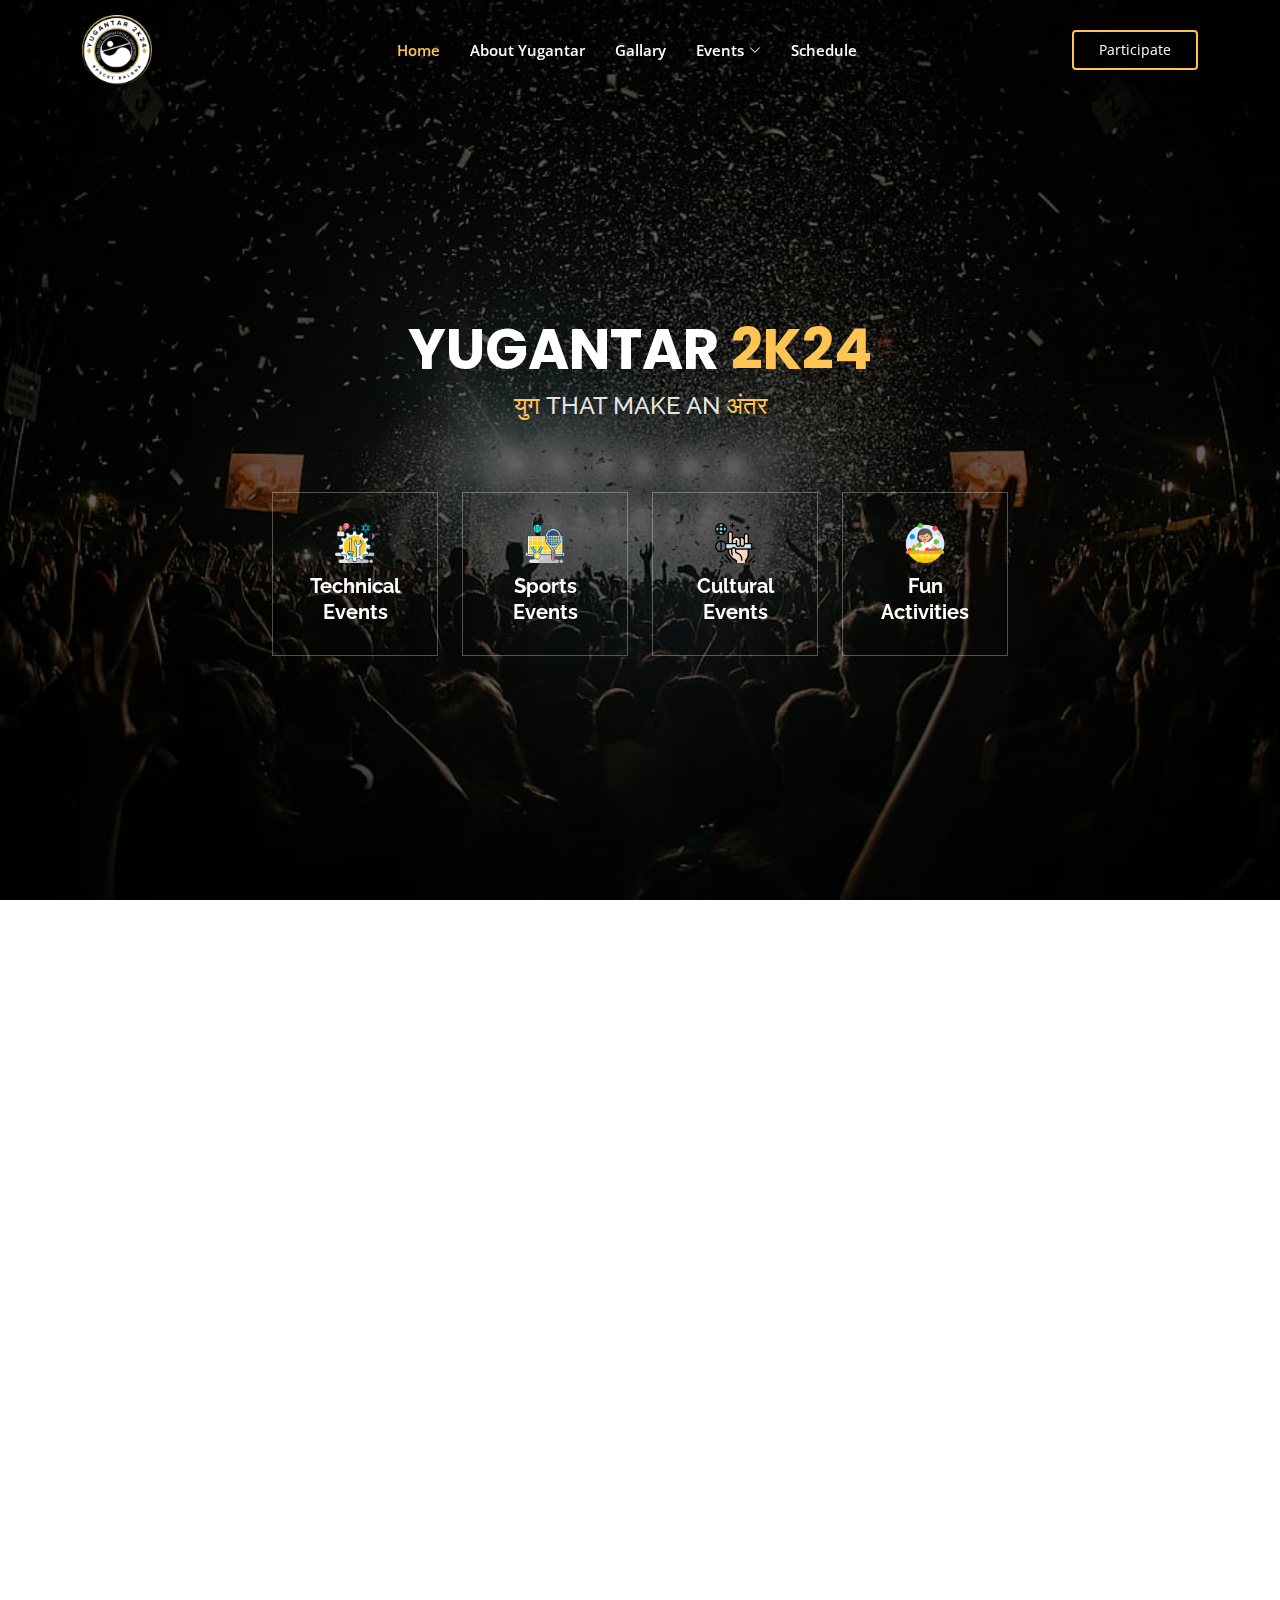
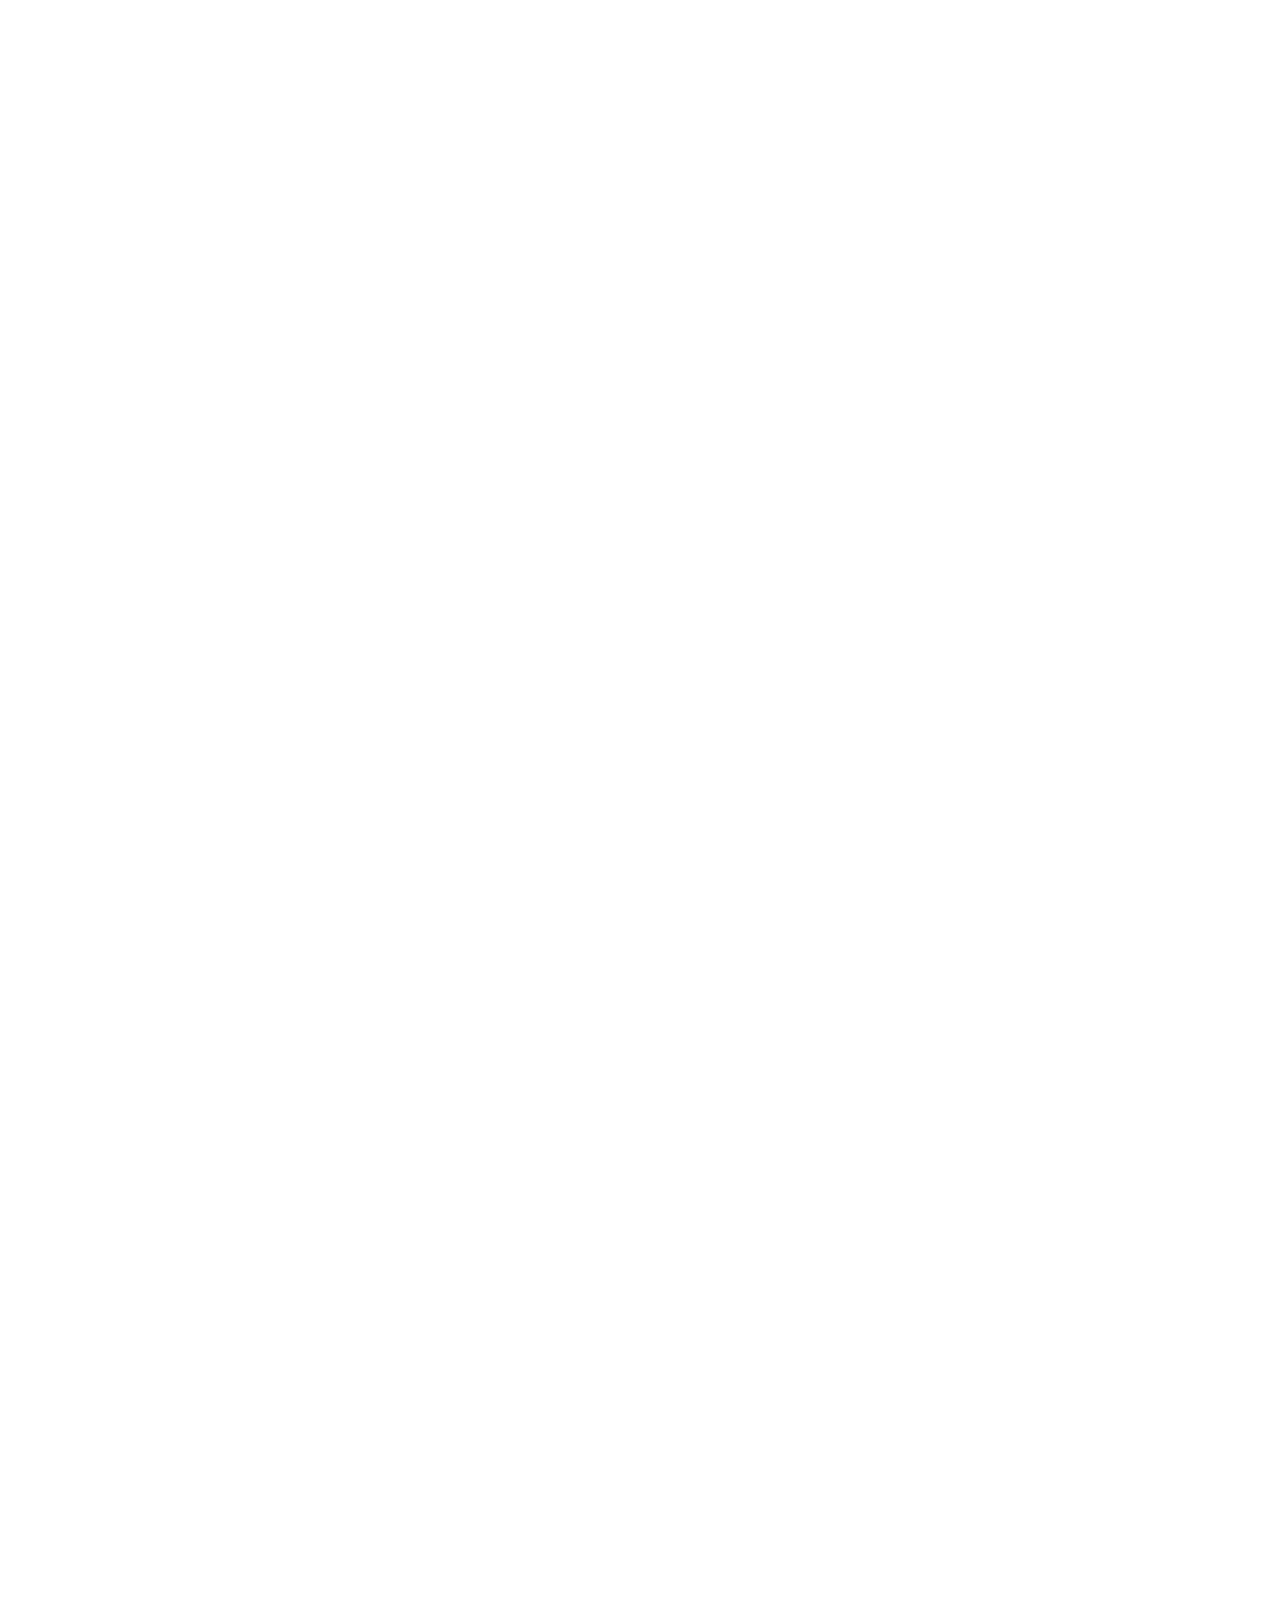
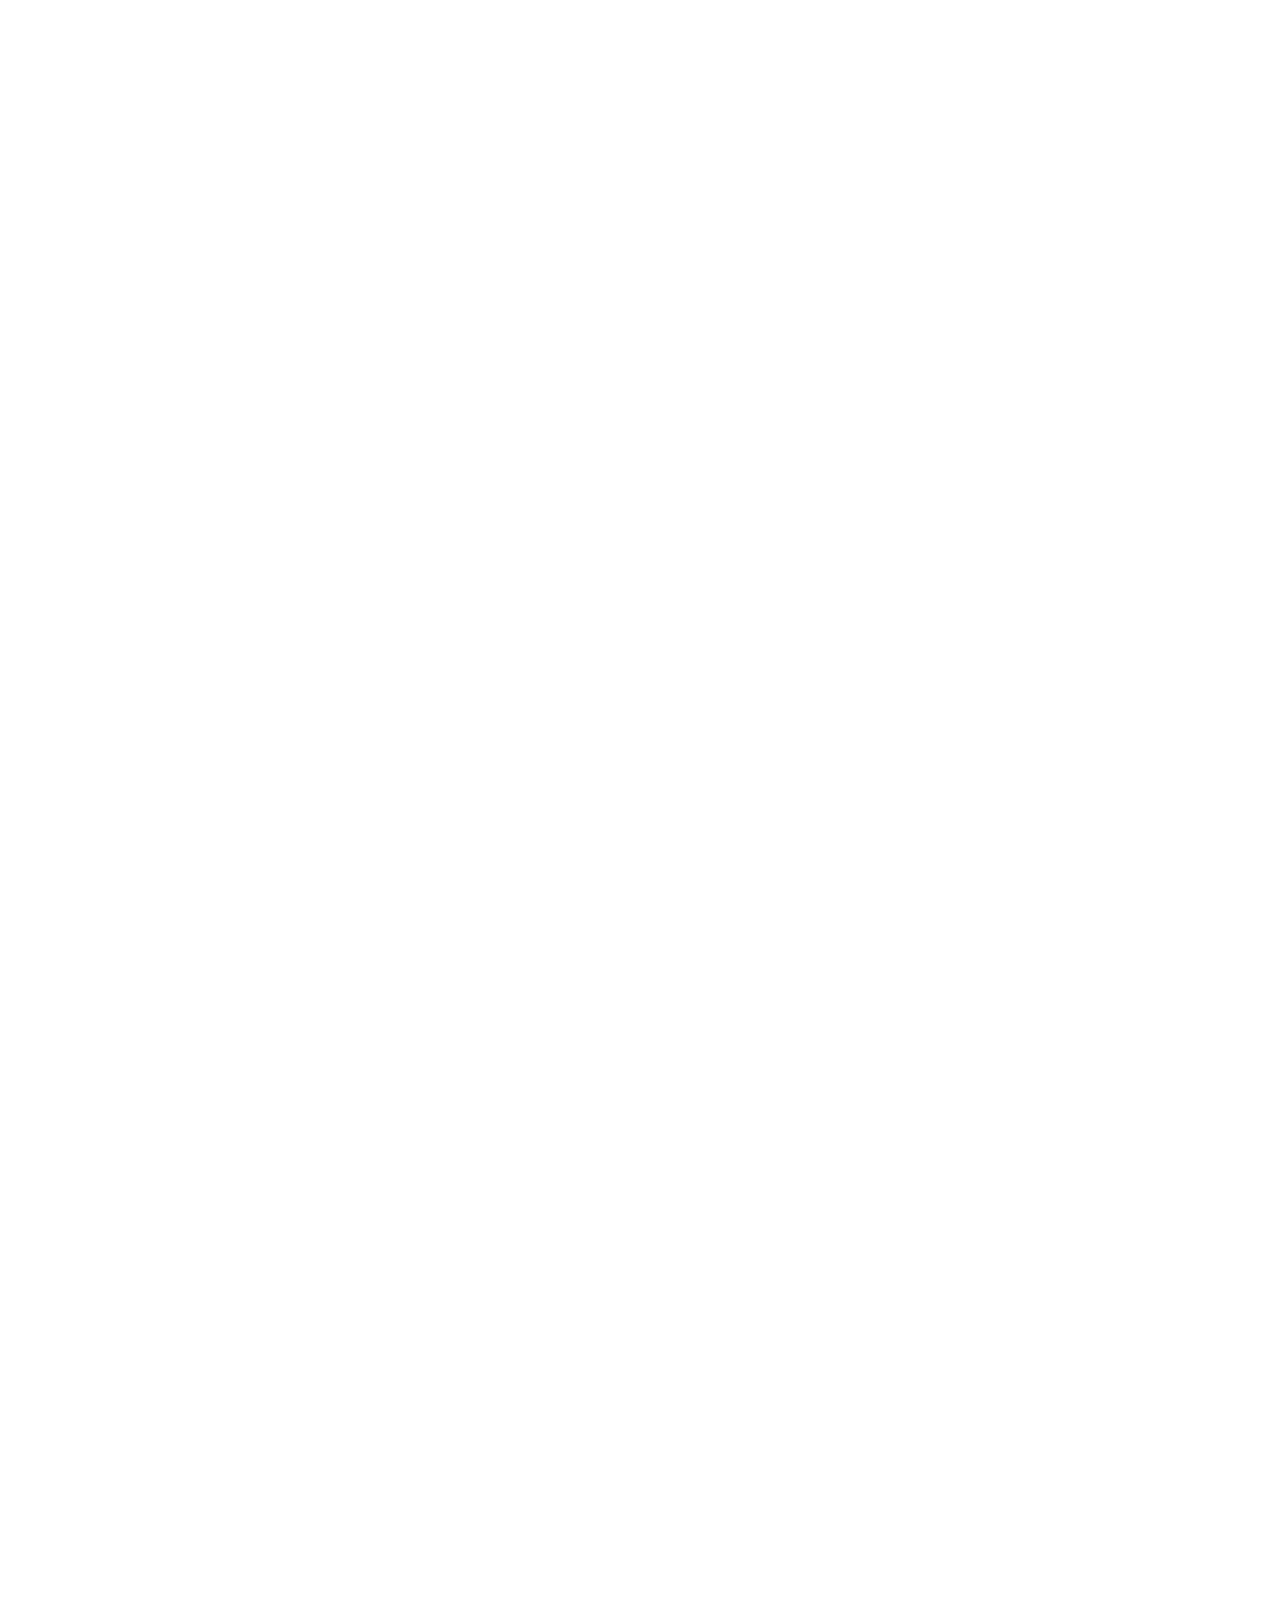
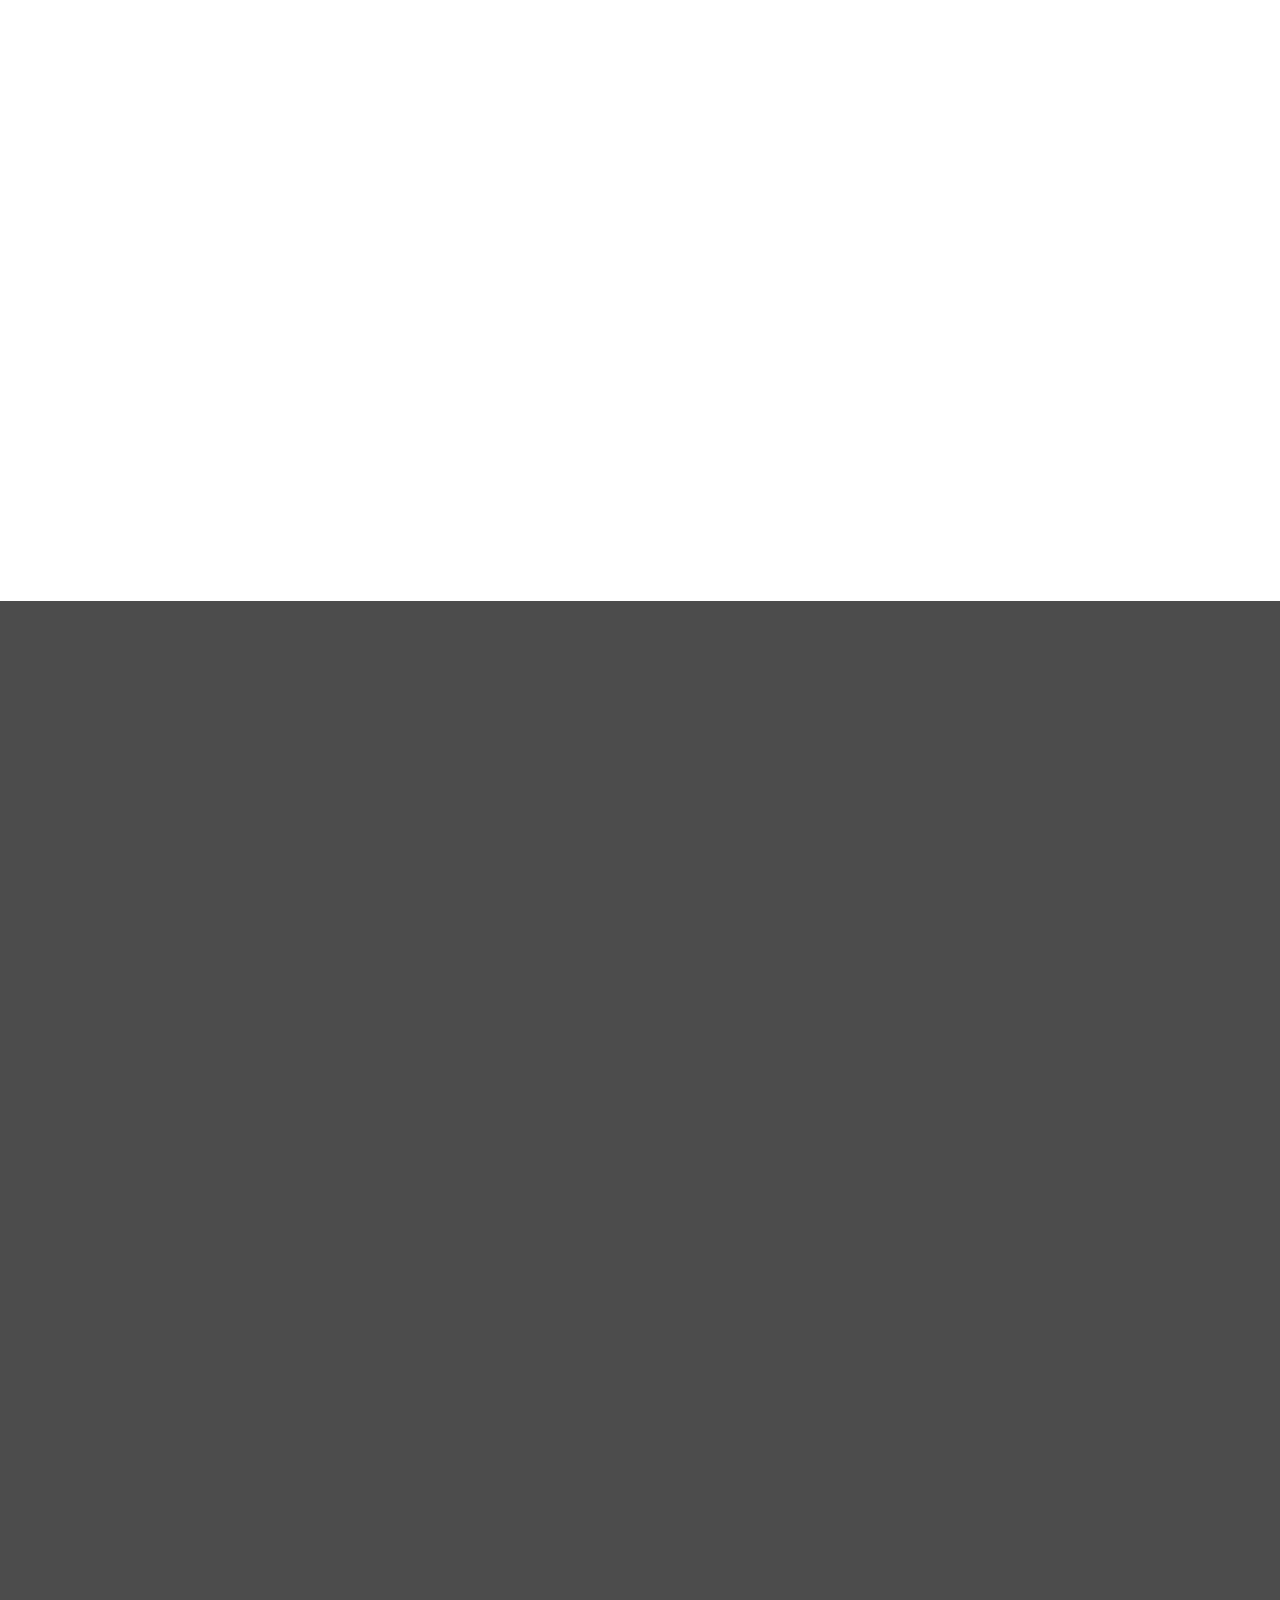
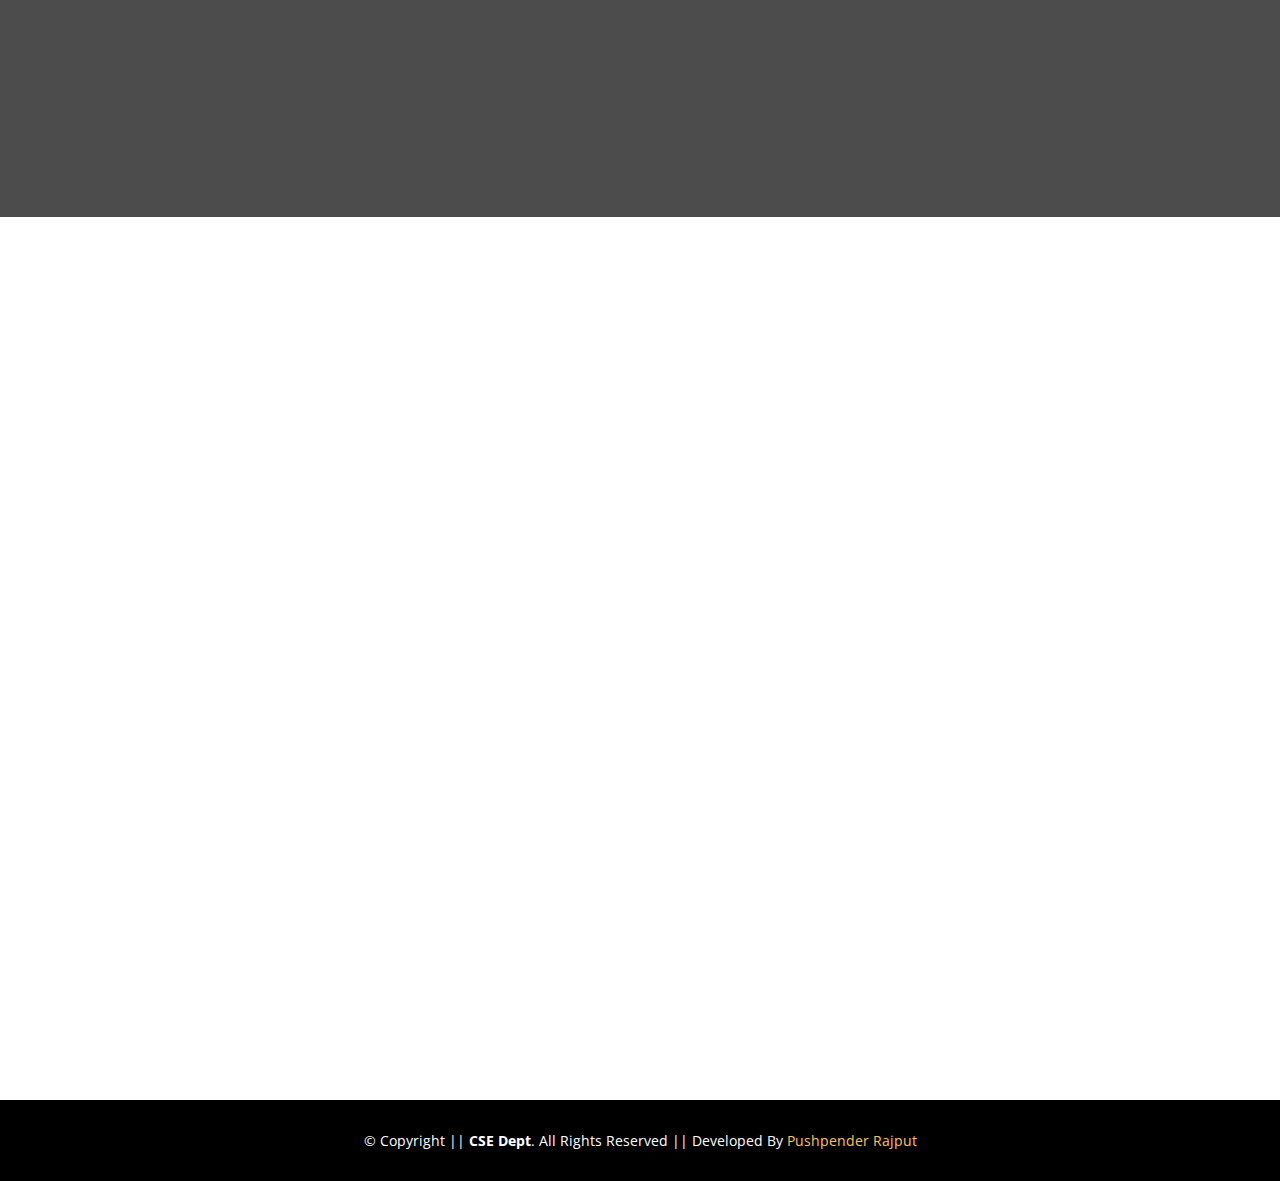
==== index.html @ c656d739 "Initial Commit" ====
<!DOCTYPE html>
<html lang="en">
  <head>
    <meta charset="utf-8" />
    <meta content="width=device-width, initial-scale=1.0" name="viewport" />

    <title>YUGANTAR 2K24</title>
  

   
    <link href="assets/img/favicon.png" rel="icon" />
    
    <link
      href="https://fonts.googleapis.com/css?family=Open+Sans:300,300i,400,400i,600,600i,700,700i|Raleway:300,300i,400,400i,500,500i,600,600i,700,700i|Poppins:300,300i,400,400i,500,500i,600,600i,700,700i"
      rel="stylesheet"
    />


    <link href="assets/vendor/aos/aos.css" rel="stylesheet" />
    <link
      href="assets/vendor/bootstrap/css/bootstrap.min.css"
      rel="stylesheet"
    />
    <link
      href="assets/vendor/bootstrap-icons/bootstrap-icons.css"
      rel="stylesheet"
    />
    <link href="assets/vendor/boxicons/css/boxicons.min.css" rel="stylesheet" />
    <link
      href="assets/vendor/glightbox/css/glightbox.min.css"
      rel="stylesheet"
    />
    <link href="assets/vendor/remixicon/remixicon.css" rel="stylesheet" />
    <link href="assets/vendor/swiper/swiper-bundle.min.css" rel="stylesheet" />


    <link href="assets/css/style.css" rel="stylesheet" />
  </head>

  <body>
   
    <header id="header" class="fixed-top">
      <div
        class="container d-flex align-items-center justify-content-lg-between"
      >
        <a href="index.html" class="logo me-auto me-lg-0"
          ><img src="assets/img/favicon.png" alt="" class="img-fluid"
        /></a>

        <nav id="navbar" class="navbar order-last order-lg-0">
          <ul>
            <li><a class="nav-link scrollto active" href="#hero">Home</a></li>
            <li>
              <a class="nav-link scrollto" href="#about">About Yugantar</a>
            </li>
            <!-- <li><a class="nav-link scrollto" href="#events"></a></li> -->
            <li><a class="nav-link scrollto" href="#gallary">Gallary</a></li>
            <!-- <li><a class="nav-link scrollto" href="#team">Team</a></li> -->
            <li class="dropdown">
              <a href="#"
                ><span>Events</span> <i class="bi bi-chevron-down"></i
              ></a>
              <ul>
                <li class="dropdown">
                  <a href="#"
                    ><span>Cultural</span> <i class="bi bi-chevron-right"></i
                  ></a>
                  <ul>
                    <li><a href="#">Solo Singing</a></li>
                    <li><a href="#">Group Singing</a></li>
                    <li><a href="#">Folk Singing</a></li>
                    <li><a href="#">Solo Dance</a></li>
                    <li><a href="#">Group Dance</a></li>
                    <li><a href="#">Folk Dance</a></li>
                  </ul>
                </li>
                <li class="dropdown">
                  <a href="#"
                    ><span>Technical</span> <i class="bi bi-chevron-right"></i
                  ></a>
                  <ul>
                    <li><a href="#">Code Hunter</a></li>
                    <li><a href="#">Robo Race</a></li>
                    <li><a href="#">Presentation</a></li>
                    <li><a href="#">Technical Talk</a></li>
                    <li><a href="#">Hackathon</a></li>
                  </ul>
                </li>
                <li class="dropdown">
                  <a href="#"
                    ><span>Sports</span> <i class="bi bi-chevron-right"></i
                  ></a>
                  <ul>
                    <li><a href="#">Cricket League</a></li>
                    <li><a href="#">Volley Ball</a></li>
                    <li><a href="#">Badminton</a></li>
                    <li><a href="#">Rassa Kassi</a></li>
                    <li><a href="#">Kabbaddi</a></li>
                  </ul>
                </li>
                <li class="dropdown">
                  <a href="#"
                    ><span>Fun Actcivities</span>
                    <i class="bi bi-chevron-right"></i
                  ></a>
                  <ul>
                    <li><a href="#">Treasure Hunt</a></li>
                    <li><a href="#">Open DJ</a></li>
                    <li><a href="#">Roadies</a></li>
                    <li><a href="#">Food and Fun Odyssey</a></li>
                    <li><a href="#">Ludo</a></li>
                    <li><a href="#">Photography</a></li>
                  </ul>
                </li>
              </ul>
            </li>
            <li><a class="nav-link scrollto" href="#contact"> Schedule </a></li>
          </ul>
          <i class="bi bi-list mobile-nav-toggle"></i>
        </nav>
       

        <a href="" class="participate-btn scrollto">Participate</a>
      </div>
    </header>
    

   
    <section id="hero" class="d-flex align-items-center justify-content-center">
      <div class="container" data-aos="fade-up">
        <div
          class="row justify-content-center"
          data-aos="fade-up"
          data-aos-delay="150"
        >
          <div class="col-xl-6 col-lg-8">
            <h1>YUGANTAR <span>2K24</span></h1>
            <h2><span>युग </span> THAT MAKE AN <span> अंतर</span></h2>
          </div>
        </div>

        <div
          class="row gy-4 mt-5 justify-content-center"
          data-aos="zoom-in"
          data-aos-delay="250"
        >
          <div class="col-xl-2 col-md-4">
            <div class="icon-box">
              <img src="assets/img/icons/service.png" alt="technical" />
              <h3><a href="">Technical Events</a></h3>
            </div>
          </div>
          <div class="col-xl-2 col-md-4">
            <div class="icon-box">
              <img src="assets/img/icons/svg.png" alt="sports" />
              <h3><a href="">Sports Events</a></h3>
            </div>
          </div>
          <div class="col-xl-2 col-md-4">
            <div class="icon-box">
              <img src="assets/img/icons/karaoke.png" alt="" />
              <h3><a href="">Cultural Events</a></h3>
            </div>
          </div>
          <div class="col-xl-2 col-md-4">
            <div class="icon-box">
              <img src="assets/img/icons/ball-pit.png" alt="" />
              <h3><a href="">Fun Activities</a></h3>
            </div>
          </div>
        </div>
      </div>
    </section>
   

    <main id="main">
      
      <section id="about" class="about">
        <div class="container" data-aos="fade-up">
          <div class="row">
            <div
              class="col-lg-6 order-1 order-lg-2"
              data-aos="fade-left"
              data-aos-delay="100"
            >
              <img src="assets/img/about.png" class="img-fluid" alt="" />
            </div>
            <div
              class="col-lg-6 pt-4 pt-lg-0 order-2 order-lg-1 content"
              data-aos="fade-right"
              data-aos-delay="100"
            >
              <h3>YUGANTAR! : RPSCET's  Annual Blast of excitement and memories.</h3>
              <p class="fst-italic">
                Rao Pahlad Sing College of Engineering and Technology brings back YUGANTAR, The
                annual extravaganza of food, music, games and culture. YUGANTAR
                transcends boundaries, leaving lasting memories and embodying
                the very essence of our college's spirit. 
              </p>
              <ul>
                <li>
                  <i class="ri-check-double-line"></i>  Over
                  2500 students from our college join us with
                  eagerness and in anticipation of an unforgettable time.
                </li>
                <li>
                  <i class="ri-check-double-line"></i>YUGANTAR, with its rich cultural tapestry, turns our campus into
                  a living canvas of artistic expressions.
                </li>
                <!-- <li>
                  <i class="ri-check-double-line"></i>It's a grand
                  soiree. Renowned artists, musicians, and performers grace our
                  stage, creating an experience that extends far beyond our
                  campus, attracting enthusiasts from across the city.
                </li> -->
              </ul>
              It's a grand
                soiree. Renowned artists, musicians, and performers grace our
                stage, creating an experience that extends far beyond our
                campus, attracting enthusiasts from across the city.
                Join us in making
                this event memorable—welcome to YUGANTAR 2K24!
            </div>
          </div>
        </div>
      </section>

     
      <section id="events" class="events">
        <div class="container" data-aos="fade-up">
          <div class="section-title">
            <h2>events</h2>
            <p>Check events</p>
          </div>

          <div class="row">
            <div
              class="col-lg-4 col-md-6 d-flex align-items-stretch"
              data-aos="zoom-in"
              data-aos-delay="100"
            >
              <div class="icon-box">
                <div class="icon"><i class="bx bxl-dribbble"></i></div>
                <h4><a href="">Technical Events</a></h4>
                <p>
                  Voluptatum deleniti atque corrupti quos dolores et quas
                  molestias excepturi
                </p>
              </div>
            </div>

            <div
              class="col-lg-4 col-md-6 d-flex align-items-stretch mt-4 mt-md-0"
              data-aos="zoom-in"
              data-aos-delay="200"
            >
              <div class="icon-box">
                <div class="icon"><i class="bx bx-file"></i></div>
                <h4><a href="">Sports events</a></h4>
                <p>
                  Duis aute irure dolor in reprehenderit in voluptate velit esse
                  cillum dolore
                </p>
              </div>
            </div>

            <div
              class="col-lg-4 col-md-6 d-flex align-items-stretch mt-4 mt-lg-0"
              data-aos="zoom-in"
              data-aos-delay="300"
            >
              <div class="icon-box">
                <div class="icon"><i class="bx bx-tachometer"></i></div>
                <h4><a href="">Cultural events</a></h4>
                <p>
                  Excepteur sint occaecat cupidatat non proident, sunt in culpa
                  qui officia
                </p>
              </div>
            </div>

            <div
              class="col-lg-4 col-md-6 d-flex align-items-stretch mt-4"
              data-aos="zoom-in"
              data-aos-delay="100"
            >
              <div class="icon-box">
                <div class="icon"><i class="bx bx-world"></i></div>
                <h4><a href="">Fun and Food Oddessey</a></h4>
                <p>
                  At vero eos et accusamus et iusto odio dignissimos ducimus qui
                  blanditiis
                </p>
              </div>
            </div>

            <div
              class="col-lg-4 col-md-6 d-flex align-items-stretch mt-4"
              data-aos="zoom-in"
              data-aos-delay="200"
            >
              <div class="icon-box">
                <div class="icon"><i class="bx bx-slideshow"></i></div>
                <h4><a href="">Falana Falana</a></h4>
                <p>
                  Quis consequatur saepe eligendi voluptatem consequatur dolor
                  consequuntur
                </p>
              </div>
            </div>

            <div
              class="col-lg-4 col-md-6 d-flex align-items-stretch mt-4"
              data-aos="zoom-in"
              data-aos-delay="300"
            >
              <div class="icon-box">
                <div class="icon"><i class="bx bx-arch"></i></div>
                <h4><a href="">Bhut Sare events hai</a></h4>
                <p>
                  Modi nostrum vel laborum. Porro fugit error sit minus sapiente
                  sit aspernatur
                </p>
              </div>
            </div>
            <div
              class="col-lg-4 col-md-6 d-flex align-items-stretch mt-4"
              data-aos="zoom-in"
              data-aos-delay="300"
            >
              <div class="icon-box">
                <div class="icon"><i class="bx bx-arch"></i></div>
                <h4><a href="">Or bhi hai</a></h4>
                <p>
                  Modi nostrum vel laborum. Porro fugit error sit minus sapiente
                  sit aspernatur
                </p>
              </div>
            </div>
            <div
              class="col-lg-4 col-md-6 d-flex align-items-stretch mt-4"
              data-aos="zoom-in"
              data-aos-delay="300"
            >
              <div class="icon-box">
                <div class="icon"><i class="bx bx-arch"></i></div>
                <h4><a href="">Ha or hai</a></h4>
                <p>
                  Modi nostrum vel laborum. Porro fugit error sit minus sapiente
                  sit aspernatur
                </p>
              </div>
            </div>
            <div
              class="col-lg-4 col-md-6 d-flex align-items-stretch mt-4"
              data-aos="zoom-in"
              data-aos-delay="300"
            >
              <div class="icon-box">
                <div class="icon"><i class="bx bx-arch"></i></div>
                <h4><a href="">saare hai</a></h4>
                <p>
                  Modi nostrum vel laborum. Porro fugit error sit minus sapiente
                  sit aspernatur
                </p>
              </div>
            </div>
          </div>
        </div>
      </section>

      <!-- ======= gallary Section ======= -->
      <section id="gallary" class="gallary">
        <div class="container" data-aos="fade-up">
          <div class="section-title">
            <h2>Gallary</h2>
            <p>Glimpse of YUGANTAR 2K23</p>
          </div>

          <div
            class="row gallary-container"
            data-aos="fade-up"
            data-aos-delay="200"
          >
            <div class="col-lg-4 col-md-6 gallary-item filter-app">
              <div class="gallary-wrap">
                <img
                  src="assets/img/gallary/gallary-1.jpeg"
                  class="img-fluid"
                  alt=""
                />
                <div class="gallary-info">
                  <div class="gallary-links">
                    <a
                      href="assets/img/gallary/gallary-1.jpeg"
                      data-gallary="gallarryGallery"
                      class="gallary-lightbox"
                      ><i class="bx bx-plus"></i
                    ></a>
                  </div>
                </div>
              </div>
            </div>

            <div class="col-lg-4 col-md-6 gallary-item filter-web">
              <div class="gallary-wrap">
                <img
                  src="assets/img/gallary/IMG_6346.jpg"
                  class="img-fluid"
                  alt=""
                />
                <div class="gallary-info">
                  <div class="gallary-links">
                    <a
                      href="assets/img/gallary/IMG_6346.jpg"
                      data-gallary="gallaryGallery"
                      class="gallary-lightbox"
                      ><i class="bx bx-plus"></i
                    ></a>
                  </div>
                </div>
              </div>
            </div>

            <div class="col-lg-4 col-md-6 gallary-item filter-app">
              <div class="gallary-wrap">
                <img
                  src="assets/img/gallary/gallary-3.jpeg"
                  class="img-fluid"
                  alt=""
                />
                <div class="gallary-info">
                  <div class="gallary-links">
                    <a
                      href="assets/img/gallary/gallary-3.jpeg"
                      data-gallary="gallaryGallery"
                      class="gallary-lightbox"
                      ><i class="bx bx-plus"></i
                    ></a>
                  </div>
                </div>
              </div>
            </div>

            <div class="col-lg-4 col-md-6 gallary-item filter-card">
              <div class="gallary-wrap">
                <img
                  src="assets/img/gallary/gallary-4.jpg"
                  class="img-fluid"
                  alt=""
                />
                <div class="gallary-info">
                  <div class="gallary-links">
                    <a
                      href="assets/img/gallary/gallary-4.jpg"
                      data-gallary="gallarygallary"
                      class="gallary-lightbox"
                      ><i class="bx bx-plus"></i
                    ></a>
                  </div>
                </div>
              </div>
            </div>

            <div class="col-lg-4 col-md-6 gallary-item filter-web">
              <div class="gallary-wrap">
                <img
                  src="assets/img/gallary/gallary-5 (2).jpg"
                  class="img-fluid"
                  alt=""
                />
                <div class="gallary-info">
                  <div class="gallary-links">
                    <a
                      href="assets/img/gallary/gallary-5 (2).jpg"
                      data-gallary="gallarygallary"
                      class="gallary-lightbox"
                      ><i class="bx bx-plus"></i
                    ></a>
                  </div>
                </div>
              </div>
            </div>

            <div class="col-lg-4 col-md-6 gallary-item filter-app">
              <div class="gallary-wrap">
                <img
                  src="assets/img/gallary/gallary-6.jpg"
                  class="img-fluid"
                  alt=""
                />
                <div class="gallary-info">
                  <div class="gallary-links">
                    <a
                      href="assets/img/gallary/gallary-6.jpg"
                      data-gallary="gallarygallary"
                      class="gallary-lightbox"
                      title="App 3"
                      ><i class="bx bx-plus"></i
                    ></a>
                  </div>
                </div>
              </div>
            </div>

            <div class="col-lg-4 col-md-6 gallary-item filter-card">
              <div class="gallary-wrap">
                <img
                  src="assets/img/gallary/gallary-7"
                  class="img-fluid"
                  alt=""
                />
                <div class="gallary-info">
                  <div class="gallary-links">
                    <a
                      href="assets/img/gallary/gallary-7.jpg"
                      data-gallary="gallarygallary"
                      class="gallary-lightbox"
                      ><i class="bx bx-plus"></i
                    ></a>
                  </div>
                </div>
              </div>
            </div>

            <div class="col-lg-4 col-md-6 gallary-item filter-card">
              <div class="gallary-wrap">
                <img
                  src="assets/img/gallary/gallary-8.jpg"
                  class="img-fluid"
                  alt=""
                />
                <div class="gallary-info">
                  <div class="gallary-links">
                    <a
                      href="assets/img/gallary/gallary-8.jpg"
                      data-gallary="gallarygallary"
                      class="gallary-lightbox"
                      ><i class="bx bx-plus"></i
                    ></a>
                  </div>
                </div>
              </div>
            </div>

            <div class="col-lg-4 col-md-6 gallary-item filter-web">
              <div class="gallary-wrap">
                <img
                  src="assets/img/gallary/gallary-5.jpg"
                  class="img-fluid"
                  alt=""
                />
                <div class="gallary-info">
                  <div class="gallary-links">
                    <a
                      href="assets/img/gallary/gallary-5.jpg"
                      data-gallary="gallarygallary"
                      class="gallary-lightbox"
                      ><i class="bx bx-plus"></i
                    ></a>
                  </div>
                </div>
              </div>
            </div>
            <div class="col-lg-4 col-md-6 gallary-item filter-web">
              <div class="gallary-wrap">
                <img
                  src="assets/img/gallary/IMG_6347.jpg"
                  class="img-fluid"
                  alt=""
                />
                <div class="gallary-info">
                  <div class="gallary-links">
                    <a
                      href="assets/img/gallary/IMG_6347.jpg"
                      data-gallary="gallarygallary"
                      class="gallary-lightbox"
                      ><i class="bx bx-plus"></i
                    ></a>
                  </div>
                </div>
              </div>
            </div>
            <div class="col-lg-4 col-md-6 gallary-item filter-web">
              <div class="gallary-wrap">
                <img
                  src="assets/img/gallary/IMG_6344.jpg"
                  class="img-fluid"
                  alt=""
                />
                <div class="gallary-info">
                  <div class="gallary-links">
                    <a
                      href="assets/img/gallary/IMG_6344.jpg"
                      data-gallary="gallarygallary"
                      class="gallary-lightbox"
                      ><i class="bx bx-plus"></i
                    ></a>
                  </div>
                </div>
              </div>
            </div>
            <div class="col-lg-4 col-md-6 gallary-item filter-web">
              <div class="gallary-wrap">
                <img
                  src="assets/img/gallary/IMG_6345.jpg"
                  class="img-fluid"
                  alt=""
                />
                <div class="gallary-info">
                  <div class="gallary-links">
                    <a
                      href="assets/img/gallary/IMG_6345.jpg"
                      data-gallary="gallarygallary"
                      class="gallary-lightbox"
                      ><i class="bx bx-plus"></i
                    ></a>
                  </div>
                </div>
              </div>
            </div>
            <div class="col-lg-4 col-md-6 gallary-item filter-web">
              <div class="gallary-wrap">
                <img
                  src="assets/img/gallary/IMG_6342.jpg"
                  class="img-fluid"
                  alt=""
                />
                <div class="gallary-info">
                  <div class="gallary-links">
                    <a
                      href="assets/img/gallary/IMG_6342.jpg"
                      data-gallary="gallarygallary"
                      class="gallary-lightbox"
                      ><i class="bx bx-plus"></i
                    ></a>
                  </div>
                </div>
              </div>
            </div>
            <div class="col-lg-4 col-md-6 gallary-item filter-web">
              <div class="gallary-wrap">
                <img
                  src="assets/img/gallary/IMG_6343.jpg"
                  class="img-fluid"
                  alt=""
                />
                <div class="gallary-info">
                  <div class="gallary-links">
                    <a
                      href="assets/img/gallary/IMG_6343.jpg"
                      data-gallary="gallarygallary"
                      class="gallary-lightbox"
                      ><i class="bx bx-plus"></i
                    ></a>
                  </div>
                </div>
              </div>
            </div>
            <div class="col-lg-4 col-md-6 gallary-item filter-web">
              <div class="gallary-wrap">
                <img
                  src="assets/img/gallary/gallary-2.jpeg"
                  class="img-fluid"
                  alt=""
                />
                <div class="gallary-info">
                  <div class="gallary-links">
                    <a
                      href="assets/img/gallary/gallary-2.jpeg"
                      data-gallary="gallarygallary"
                      class="gallary-lightbox"
                      ><i class="bx bx-plus"></i
                    ></a>
                  </div>
                </div>
              </div>
            </div>
            <div class="col-lg-4 col-md-6 gallary-item filter-web">
              <div class="gallary-wrap">
                <img
                  src="assets/img/gallary/gallary-10.png"
                  class="img-fluid"
                  alt=""
                />
                <div class="gallary-info">
                  <div class="gallary-links">
                    <a
                      href="assets/img/gallary/gallary-10.png"
                      data-gallary="gallarygallary"
                      class="gallary-lightbox"
                      ><i class="bx bx-plus"></i
                    ></a>
                  </div>
                </div>
              </div>
            </div>
            <div class="col-lg-4 col-md-6 gallary-item filter-web">
              <div class="gallary-wrap">
                <img
                  src="assets/img/gallary/gallary-11.jpeg"
                  class="img-fluid"
                  alt=""
                />
                <div class="gallary-info">
                  <div class="gallary-links">
                    <a
                      href="assets/img/gallary/gallary-11.jpeg"
                      data-gallary="gallarygallary"
                      class="gallary-lightbox"
                      ><i class="bx bx-plus"></i
                    ></a>
                  </div>
                </div>
              </div>
            </div>
            <div class="col-lg-4 col-md-6 gallary-item filter-web">
              <div class="gallary-wrap">
                <img
                  src="assets/img/gallary/gallary-12.jpeg"
                  class="img-fluid"
                  alt=""
                />
                <div class="gallary-info">
                  <div class="gallary-links">
                    <a
                      href="assets/img/gallary/gallary-12.jpeg"
                      data-gallary="gallarygallary"
                      class="gallary-lightbox"
                      ><i class="bx bx-plus"></i
                    ></a>
                  </div>
                </div>
              </div>
            </div>
            <div class="col-lg-4 col-md-6 gallary-item filter-web">
              <div class="gallary-wrap">
                <img
                  src="assets/img/gallary/last.jpeg"
                  class="img-fluid"
                  alt=""
                />
                <div class="gallary-info">
                  <div class="gallary-links">
                    <a
                      href="assets/img/gallary/last.jpeg"
                      data-gallary="gallarygallary"
                      class="gallary-lightbox"
                      ><i class="bx bx-plus"></i
                    ></a>
                  </div>
                </div>
              </div>
            </div>
          </div>
        </div>
      </section>
      <section id="testimonials" class="testimonials">
        
        <div class="container" data-aos="zoom-in">
          
          <div class="testimonials-slider swiper" data-aos="fade-up" data-aos-delay="100">
            <div class="swiper-wrapper">
              
  
              <div class="swiper-slide">
                <div class="testimonial-item">
                  <img src="assets/img/testimonials/pavitramam.png" class="testimonial-img" alt="">
                  <h3>Mrs. Pavitra Rao</h3>
                  <h4>Chairperson</h4>
                  <p>
                    <i class="bx bxs-quote-alt-left quote-icon-left"></i>
                    Proin iaculis purus consequat sem cure digni ssim donec porttitora entum suscipit rhoncus. Accusantium quam, ultricies eget id, aliquam eget nibh et. Maecen aliquam, risus at semper.
                    <i class="bx bxs-quote-alt-right quote-icon-right"></i>
                  </p>
                </div>
              </div>
              
              <div class="swiper-slide">
                <div class="testimonial-item">
                  <img src="assets/img/testimonials/ceo.png" class="testimonial-img" alt="">
                  <h3>Mr. Manish Rao</h3>
                  <h4>CEO</h4>
                  <p>
                    <i class="bx bxs-quote-alt-left quote-icon-left"></i>
                    Enim nisi quem export duis labore cillum quae magna enim sint quorum nulla quem veniam duis minim tempor labore quem eram duis noster aute amet eram fore quis sint minim.
                    <i class="bx bxs-quote-alt-right quote-icon-right"></i>
                  </p>
              </div>
              
              <div class="swiper-slide">
                <div class="testimonial-item">
                  <img src="assets/img/testimonials/directorsir.jpg" class="testimonial-img" alt="">
                  <h3>Mr. Mahesh Yadav</h3>
                  <h4>Director</h4>
                  <p>
                    <i class="bx bxs-quote-alt-left quote-icon-left"></i>
                    Export tempor illum tamen malis malis eram quae irure esse labore quem cillum quid cillum eram malis quorum velit fore eram velit sunt aliqua noster fugiat irure amet legam anim culpa.
                    <i class="bx bxs-quote-alt-right quote-icon-right"></i>
                  </p>
                </div>
              </div>
              
              <div class="swiper-slide">
                <div class="testimonial-item">
                  <img src="assets/img/testimonials/deansir.jpg" class="testimonial-img" alt="">
                  <h3>Mr. Rajender </h3>
                  <h4>Dean</h4>
                  <p>
                    <i class="bx bxs-quote-alt-left quote-icon-left"></i>
                    Enim nisi quem export duis labore cillum quae magna enim sint quorum nulla quem veniam duis minim tempor labore quem eram duis noster aute amet eram fore quis sint minim.
                    <i class="bx bxs-quote-alt-right quote-icon-right"></i>
                  </p>
                </div>
              </div>
              
              <div class="swiper-slide">
                <div class="testimonial-item">
                  <img src="assets/img/testimonials/hodcse.jpg" class="testimonial-img" alt="">
                  <h3>Mr. Gundeep Tanwar</h3>
                  <h4>HOD CSE</h4>
                  <p>
                    <i class="bx bxs-quote-alt-left quote-icon-left"></i>
                    Fugiat enim eram quae cillum dolore dolor amet nulla culpa multos export minim fugiat minim velit minim dolor enim duis veniam ipsum anim magna sunt elit fore quem dolore labore illum veniam.
                    <i class="bx bxs-quote-alt-right quote-icon-right"></i>
                  </p>
                </div>
              </div>
              
              
             
            </div>
            <div class="swiper-pagination"></div>
          </div>
  
        </div>
      </section><!-- End Testimonials Section -->
      <!-- ======= Contact Section ======= -->
      <section id="contact" class="contact">
        <div class="container" data-aos="fade-up">
          <div class="section-title">
            <h2>Location</h2>
            <p>Where will it happen?</p>
          </div>

          <div>
            <iframe
              style="border: 0; width: 100%; height: 270px"
              src="https://maps.google.com/maps?q=RPS+College+Balana&t=&z=13&ie=UTF8&iwloc=&output=embed"
              frameborder="0"
              allowfullscreen
            ></iframe>
          </div>

          <div class="row mt-5">
            <div class="col-lg-4">
              <div class="info">
                <div class="address">
                  <i class="bi bi-geo-alt"></i>
                  <h4>Location:</h4>
                  <p>RPS College of Engineering and Technology</p>
                </div>

                <div class="email">
                  <i class="bi bi-envelope"></i>
                  <h4>Email:</h4>
                  <p>info@example.com</p>
                </div>

                <div class="phone">
                  <i class="bi bi-phone"></i>
                  <h4>Call:</h4>
                  <p>+1 5589 55488 55s</p>
                </div>
              </div>
            </div>

            <div class="col-lg-8 mt-5 mt-lg-0">
              <form
                action="forms/contact.php"
                method="post"
                role="form"
                class="php-email-form"
              >
                <div class="row">
                  <div class="col-md-6 form-group">
                    <input
                      type="text"
                      name="name"
                      class="form-control"
                      id="name"
                      placeholder="Your Name"
                      required
                    />
                  </div>
                  <div class="col-md-6 form-group mt-3 mt-md-0">
                    <input
                      type="email"
                      class="form-control"
                      name="email"
                      id="email"
                      placeholder="Your Email"
                      required
                    />
                  </div>
                </div>
                <div class="form-group mt-3">
                  <input
                    type="text"
                    class="form-control"
                    name="subject"
                    id="subject"
                    placeholder="Subject"
                    required
                  />
                </div>
                <div class="form-group mt-3">
                  <textarea
                    class="form-control"
                    name="message"
                    rows="5"
                    placeholder="Message"
                    required
                  ></textarea>
                </div>
                <div class="my-3">
                  <div class="loading">Loading</div>
                  <div class="error-message"></div>
                  <div class="sent-message">
                    Your message has been sent. Thank you!
                  </div>
                </div>
                <div class="text-center">
                  <button type="submit">Send Message</button>
                </div>
              </form>
            </div>
          </div>
        </div>
      </section>
      <!-- End Contact Section -->
    </main>
    <!-- End #main -->

    <!-- ======= Footer ======= -->
    <footer id="footer">
      <!-- <div class="footer-top">
      <div class="container">
        <div class="row">

          <div class="col-lg-3 col-md-6">
            <div class="footer-info">
              <h3>Gp<span>.</span></h3>
              <p>
                A108 Adam Street <br>
                NY 535022, USA<br><br>
                <strong>Phone:</strong> +1 5589 55488 55<br>
                <strong>Email:</strong> info@example.com<br>
              </p>
              <div class="social-links mt-3">
                <a href="#" class="twitter"><i class="bx bxl-twitter"></i></a>
                <a href="#" class="facebook"><i class="bx bxl-facebook"></i></a>
                <a href="#" class="instagram"><i class="bx bxl-instagram"></i></a>
                <a href="#" class="google-plus"><i class="bx bxl-skype"></i></a>
                <a href="#" class="linkedin"><i class="bx bxl-linkedin"></i></a>
              </div>
            </div>
          </div>

          <div class="col-lg-2 col-md-6 footer-links">
            <h4>Useful Links</h4>
            <ul>
              <li><i class="bx bx-chevron-right"></i> <a href="#">Home</a></li>
              <li><i class="bx bx-chevron-right"></i> <a href="#">About us</a></li>
              <li><i class="bx bx-chevron-right"></i> <a href="#">events</a></li>
              <li><i class="bx bx-chevron-right"></i> <a href="#">Terms of service</a></li>
              <li><i class="bx bx-chevron-right"></i> <a href="#">Privacy policy</a></li>
            </ul>
          </div>

          <div class="col-lg-3 col-md-6 footer-links">
            <h4>Our events</h4>
            <ul>
              <li><i class="bx bx-chevron-right"></i> <a href="#">Web Design</a></li>
              <li><i class="bx bx-chevron-right"></i> <a href="#">Web Development</a></li>
              <li><i class="bx bx-chevron-right"></i> <a href="#">Product Management</a></li>
              <li><i class="bx bx-chevron-right"></i> <a href="#">Marketing</a></li>
              <li><i class="bx bx-chevron-right"></i> <a href="#">Graphic Design</a></li>
            </ul>
          </div>

          <div class="col-lg-4 col-md-6 footer-newsletter">
            <h4>Our Newsletter</h4>
            <p>Tamen quem nulla quae legam multos aute sint culpa legam noster magna</p>
            <form action="" method="post">
              <input type="email" name="email"><input type="submit" value="Subscribe">
            </form>

          </div>

        </div>
      </div>
    </div> -->

      <div class="container">
        <div class="copyright">
          &copy; Copyright || <strong><span>CSE Dept</span></strong
          >. All Rights Reserved || Developed By
          <a href="https://www.instagram.com/pushpender_rxjput/"
            >Pushpender Rajput</a
          >
        </div>
      </div>
    </footer>
    <!-- End Footer -->

    <div id="preloader"></div>
    <a
      href="#"
      class="back-to-top d-flex align-items-center justify-content-center"
      ><i class="bi bi-arrow-up-short"></i
    ></a>

    <!-- Vendor JS Files -->
    <script src="assets/vendor/purecounter/purecounter_vanilla.js"></script>
    <script src="assets/vendor/aos/aos.js"></script>
    <script src="assets/vendor/bootstrap/js/bootstrap.bundle.min.js"></script>
    <script src="assets/vendor/glightbox/js/glightbox.min.js"></script>
    <script src="assets/vendor/isotope-layout/isotope.pkgd.min.js"></script>
    <script src="assets/vendor/swiper/swiper-bundle.min.js"></script>
    <script src="assets/vendor/php-email-form/validate.js"></script>

    <!-- Template Main JS File -->
    <script src="assets/js/main.js"></script>
  </body>
</html>
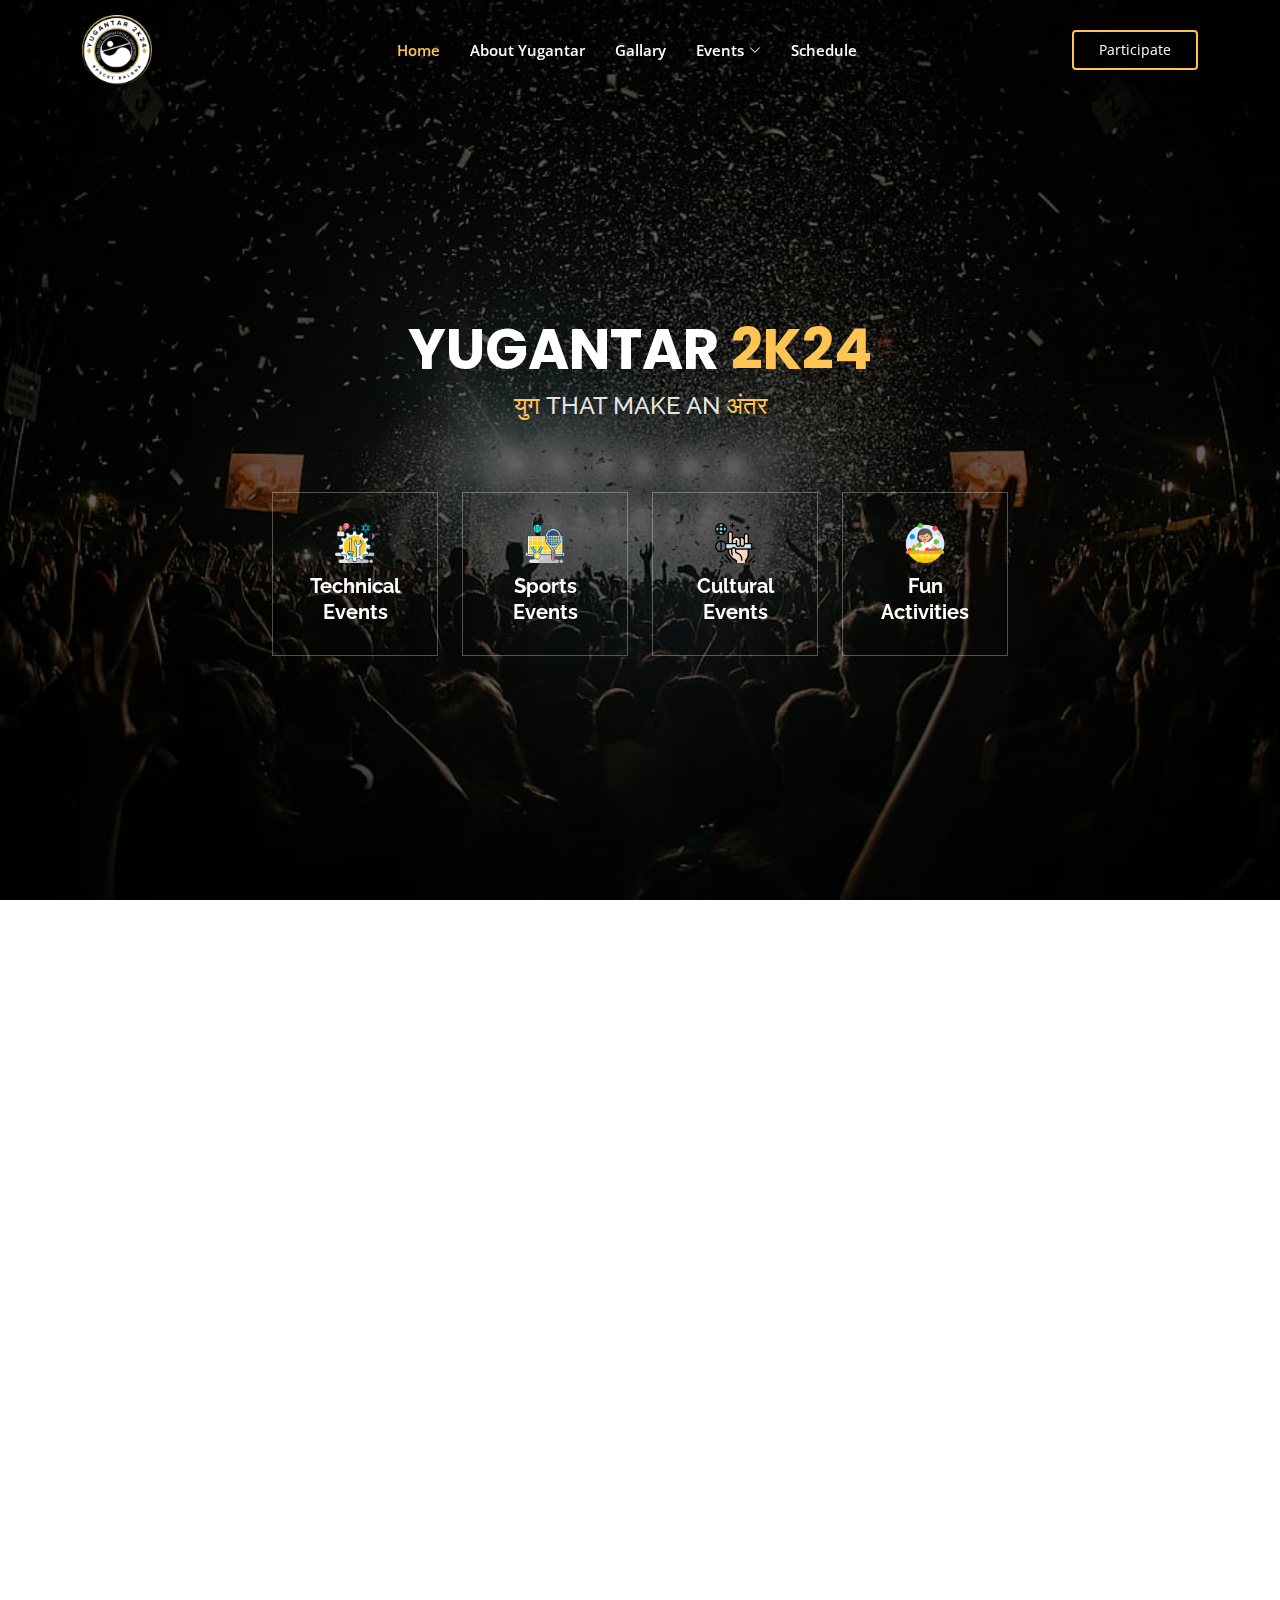
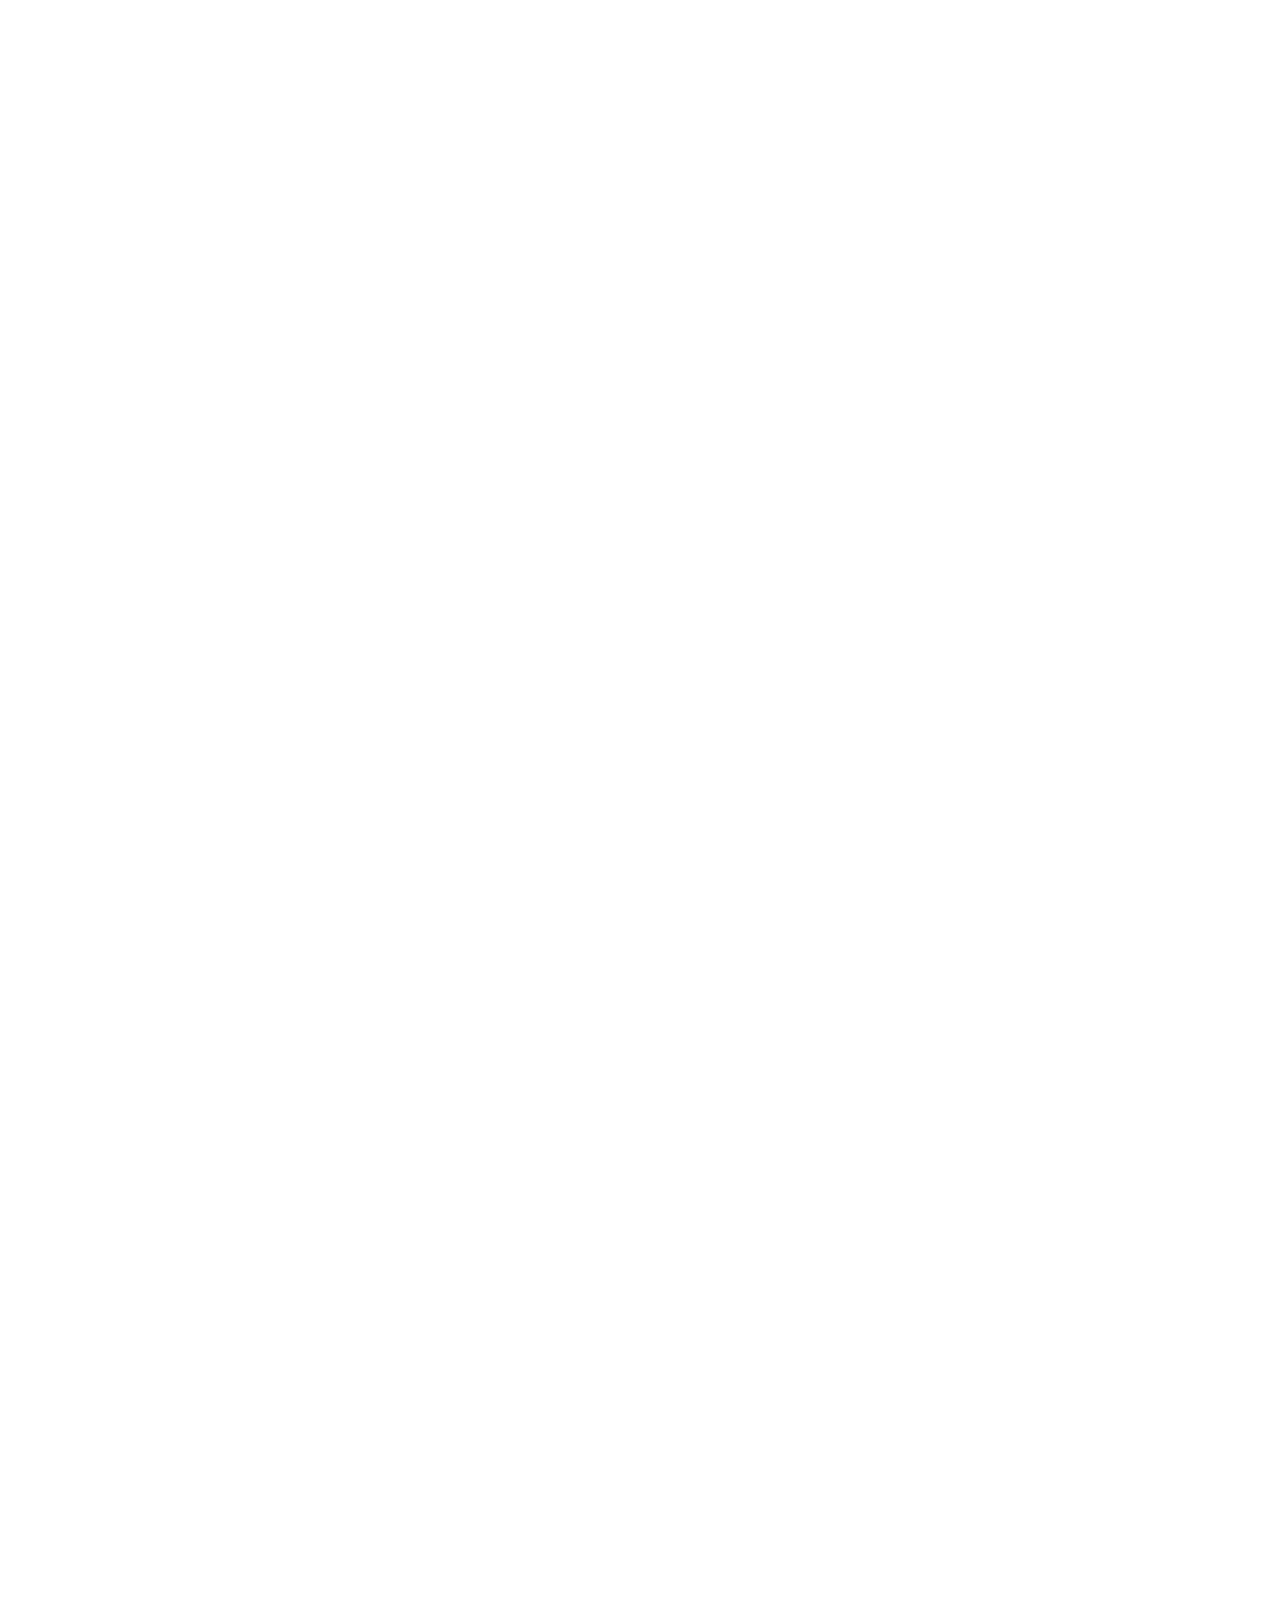
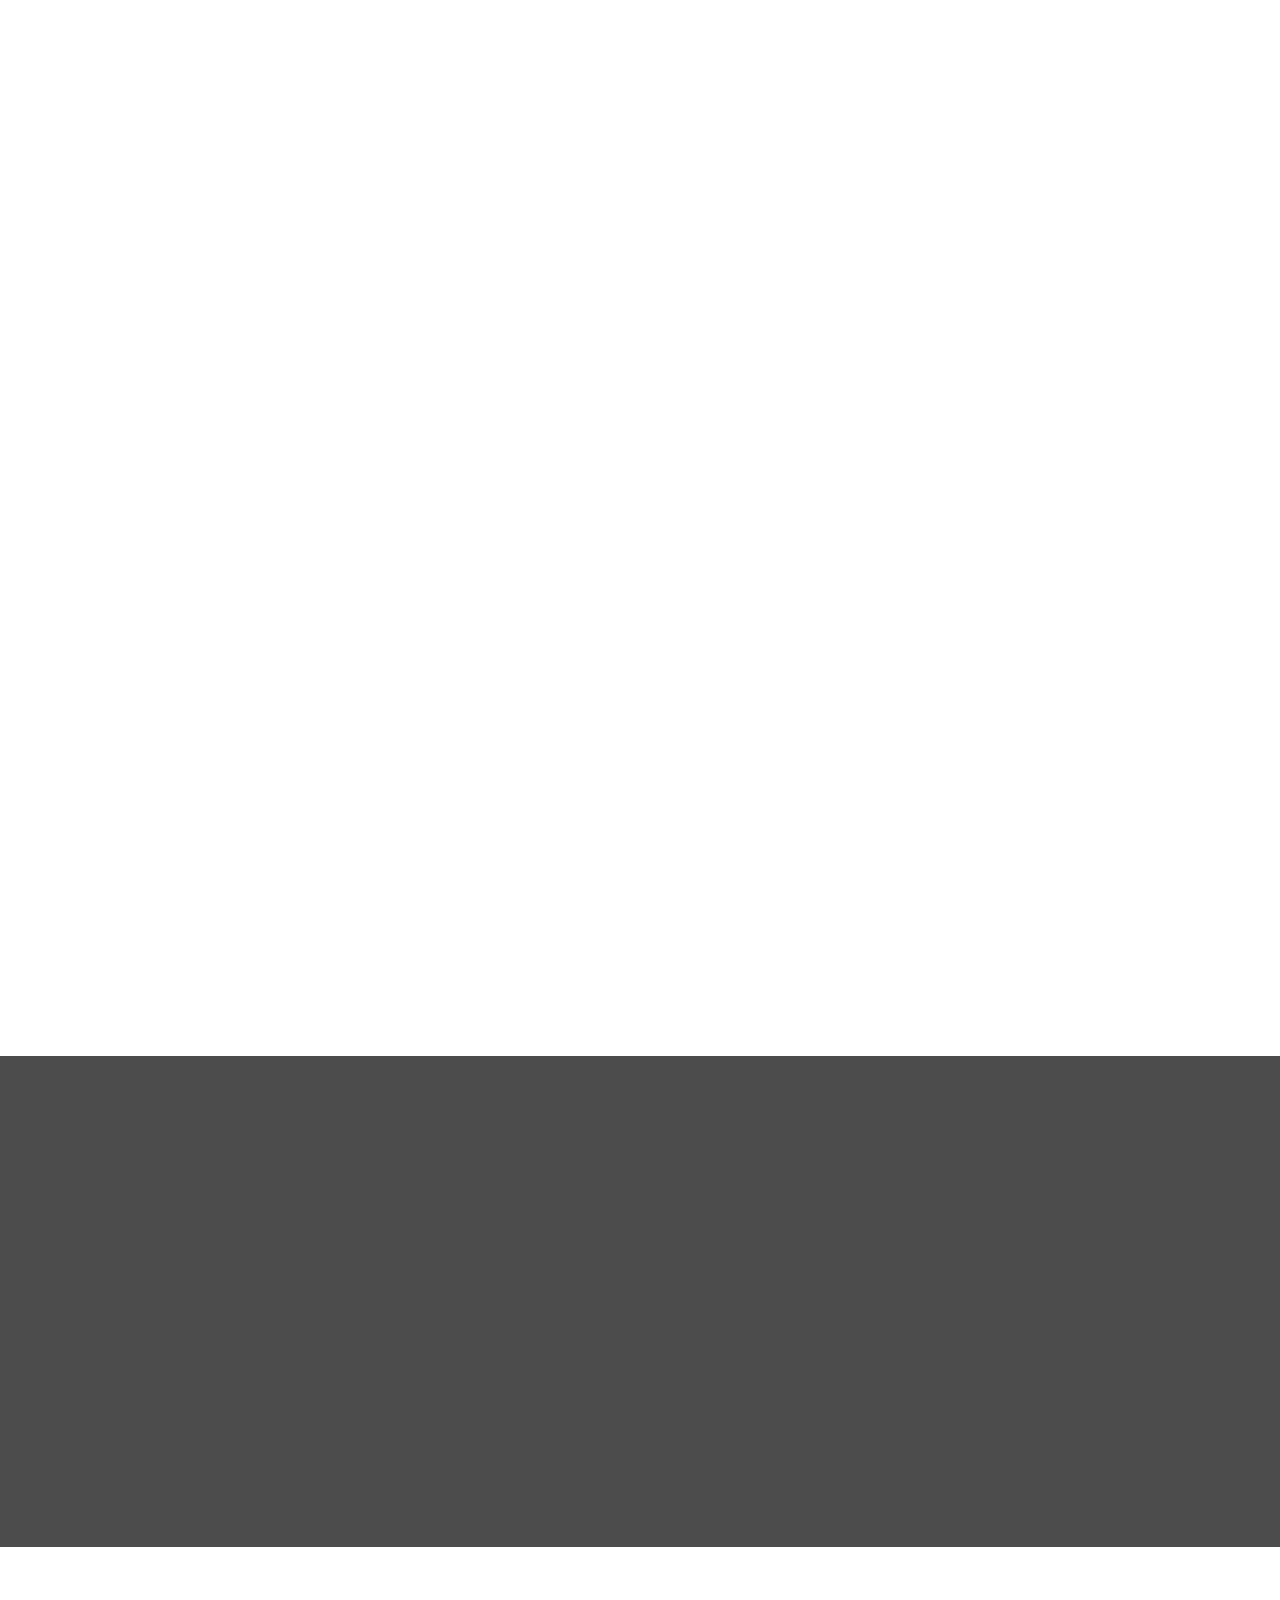
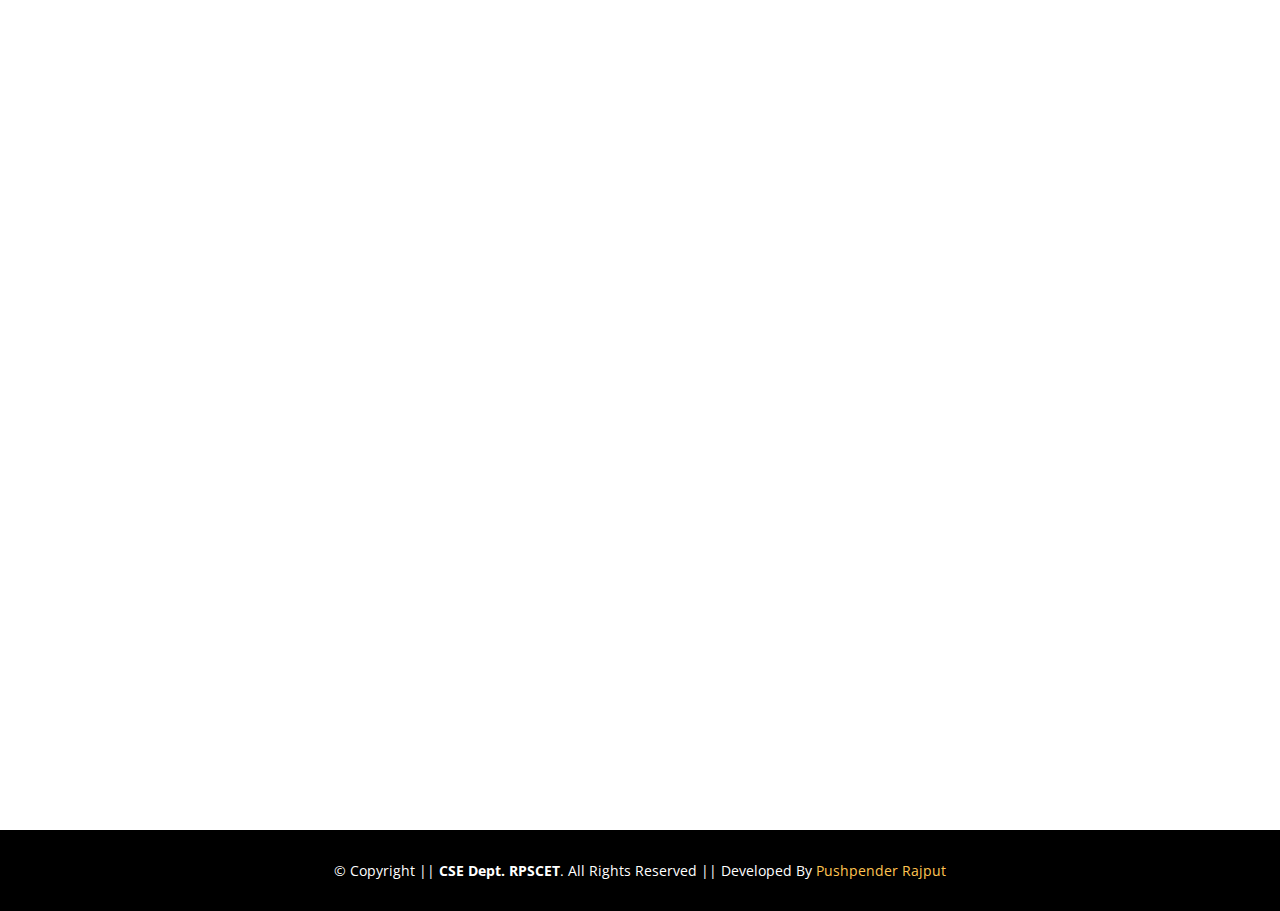
==== commit 8d294d9e: "Added Events Details" ====
--- a/index.html
+++ b/index.html
@@ -114,7 +114,7 @@
                 </li>
               </ul>
             </li>
-            <li><a class="nav-link scrollto" href="#contact"> Schedule </a></li>
+            <li><a class="nav-link scrollto" href="#"> Schedule </a></li>
           </ul>
           <i class="bi bi-list mobile-nav-toggle"></i>
         </nav>
@@ -147,25 +147,25 @@
           <div class="col-xl-2 col-md-4">
             <div class="icon-box">
               <img src="assets/img/icons/service.png" alt="technical" />
-              <h3><a href="">Technical Events</a></h3>
+              <h3><a href="technical-details.html">Technical Events</a></h3>
             </div>
           </div>
           <div class="col-xl-2 col-md-4">
             <div class="icon-box">
               <img src="assets/img/icons/svg.png" alt="sports" />
-              <h3><a href="">Sports Events</a></h3>
+              <h3><a href="sports-details.html">Sports Events</a></h3>
             </div>
           </div>
           <div class="col-xl-2 col-md-4">
             <div class="icon-box">
               <img src="assets/img/icons/karaoke.png" alt="" />
-              <h3><a href="">Cultural Events</a></h3>
+              <h3><a href="cultural-details.html">Cultural Events</a></h3>
             </div>
           </div>
           <div class="col-xl-2 col-md-4">
             <div class="icon-box">
               <img src="assets/img/icons/ball-pit.png" alt="" />
-              <h3><a href="">Fun Activities</a></h3>
+              <h3><a href="fun-details.html">Fun Activities</a></h3>
             </div>
           </div>
         </div>
@@ -207,12 +207,7 @@
                   <i class="ri-check-double-line"></i>YUGANTAR, with its rich cultural tapestry, turns our campus into
                   a living canvas of artistic expressions.
                 </li>
-                <!-- <li>
-                  <i class="ri-check-double-line"></i>It's a grand
-                  soiree. Renowned artists, musicians, and performers grace our
-                  stage, creating an experience that extends far beyond our
-                  campus, attracting enthusiasts from across the city.
-                </li> -->
+                
               </ul>
               It's a grand
                 soiree. Renowned artists, musicians, and performers grace our
@@ -226,7 +221,7 @@
       </section>
 
      
-      <section id="events" class="events">
+      <!-- <section id="events" class="events">
         <div class="container" data-aos="fade-up">
           <div class="section-title">
             <h2>events</h2>
@@ -367,7 +362,7 @@
             </div>
           </div>
         </div>
-      </section>
+      </section> -->
 
       <!-- ======= gallary Section ======= -->
       <section id="gallary" class="gallary">
@@ -395,8 +390,7 @@
                       href="assets/img/gallary/gallary-1.jpeg"
                       data-gallary="gallarryGallery"
                       class="gallary-lightbox"
-                      ><i class="bx bx-plus"></i
-                    ></a>
+                      >ZOOM</a>
                   </div>
                 </div>
               </div>
@@ -415,8 +409,7 @@
                       href="assets/img/gallary/IMG_6346.jpg"
                       data-gallary="gallaryGallery"
                       class="gallary-lightbox"
-                      ><i class="bx bx-plus"></i
-                    ></a>
+                      >ZOOM</a>
                   </div>
                 </div>
               </div>
@@ -435,8 +428,7 @@
                       href="assets/img/gallary/gallary-3.jpeg"
                       data-gallary="gallaryGallery"
                       class="gallary-lightbox"
-                      ><i class="bx bx-plus"></i
-                    ></a>
+                      >ZOOM</a>
                   </div>
                 </div>
               </div>
@@ -455,8 +447,7 @@
                       href="assets/img/gallary/gallary-4.jpg"
                       data-gallary="gallarygallary"
                       class="gallary-lightbox"
-                      ><i class="bx bx-plus"></i
-                    ></a>
+                      >ZOOM</a>
                   </div>
                 </div>
               </div>
@@ -475,8 +466,7 @@
                       href="assets/img/gallary/gallary-5 (2).jpg"
                       data-gallary="gallarygallary"
                       class="gallary-lightbox"
-                      ><i class="bx bx-plus"></i
-                    ></a>
+                      >ZOOM</a>
                   </div>
                 </div>
               </div>
@@ -496,8 +486,27 @@
                       data-gallary="gallarygallary"
                       class="gallary-lightbox"
                       title="App 3"
-                      ><i class="bx bx-plus"></i
-                    ></a>
+                      >ZOOM</a>
+                  </div>
+                </div>
+              </div>
+            </div>
+
+            <div class="col-lg-4 col-md-6 gallary-item filter-app">
+              <div class="gallary-wrap">
+                <img
+                  src="assets/img/gallary/gallary-7.jpg"
+                  class="img-fluid"
+                  alt=""
+                />
+                <div class="gallary-info">
+                  <div class="gallary-links">
+                    <a
+                      href="assets/img/gallary/gallary-7.jpg"
+                      data-gallary="gallarygallary"
+                      class="gallary-lightbox"
+                      title="App 3"
+                      >ZOOM</a>
                   </div>
                 </div>
               </div>
@@ -506,26 +515,6 @@
             <div class="col-lg-4 col-md-6 gallary-item filter-card">
               <div class="gallary-wrap">
                 <img
-                  src="assets/img/gallary/gallary-7"
-                  class="img-fluid"
-                  alt=""
-                />
-                <div class="gallary-info">
-                  <div class="gallary-links">
-                    <a
-                      href="assets/img/gallary/gallary-7.jpg"
-                      data-gallary="gallarygallary"
-                      class="gallary-lightbox"
-                      ><i class="bx bx-plus"></i
-                    ></a>
-                  </div>
-                </div>
-              </div>
-            </div>
-
-            <div class="col-lg-4 col-md-6 gallary-item filter-card">
-              <div class="gallary-wrap">
-                <img
                   src="assets/img/gallary/gallary-8.jpg"
                   class="img-fluid"
                   alt=""
@@ -536,8 +525,7 @@
                       href="assets/img/gallary/gallary-8.jpg"
                       data-gallary="gallarygallary"
                       class="gallary-lightbox"
-                      ><i class="bx bx-plus"></i
-                    ></a>
+                      >ZOOM</a>
                   </div>
                 </div>
               </div>
@@ -556,8 +544,7 @@
                       href="assets/img/gallary/gallary-5.jpg"
                       data-gallary="gallarygallary"
                       class="gallary-lightbox"
-                      ><i class="bx bx-plus"></i
-                    ></a>
+                      >ZOOM</a>
                   </div>
                 </div>
               </div>
@@ -575,8 +562,7 @@
                       href="assets/img/gallary/IMG_6347.jpg"
                       data-gallary="gallarygallary"
                       class="gallary-lightbox"
-                      ><i class="bx bx-plus"></i
-                    ></a>
+                      >ZOOM</a>
                   </div>
                 </div>
               </div>
@@ -594,8 +580,7 @@
                       href="assets/img/gallary/IMG_6344.jpg"
                       data-gallary="gallarygallary"
                       class="gallary-lightbox"
-                      ><i class="bx bx-plus"></i
-                    ></a>
+                      >ZOOM</a>
                   </div>
                 </div>
               </div>
@@ -613,8 +598,7 @@
                       href="assets/img/gallary/IMG_6345.jpg"
                       data-gallary="gallarygallary"
                       class="gallary-lightbox"
-                      ><i class="bx bx-plus"></i
-                    ></a>
+                      >ZOOM</a>
                   </div>
                 </div>
               </div>
@@ -632,8 +616,7 @@
                       href="assets/img/gallary/IMG_6342.jpg"
                       data-gallary="gallarygallary"
                       class="gallary-lightbox"
-                      ><i class="bx bx-plus"></i
-                    ></a>
+                      >ZOOM</a>
                   </div>
                 </div>
               </div>
@@ -651,8 +634,7 @@
                       href="assets/img/gallary/IMG_6343.jpg"
                       data-gallary="gallarygallary"
                       class="gallary-lightbox"
-                      ><i class="bx bx-plus"></i
-                    ></a>
+                      >ZOOM</a>
                   </div>
                 </div>
               </div>
@@ -670,8 +652,7 @@
                       href="assets/img/gallary/gallary-2.jpeg"
                       data-gallary="gallarygallary"
                       class="gallary-lightbox"
-                      ><i class="bx bx-plus"></i
-                    ></a>
+                      >ZOOM</a>
                   </div>
                 </div>
               </div>
@@ -689,8 +670,7 @@
                       href="assets/img/gallary/gallary-10.png"
                       data-gallary="gallarygallary"
                       class="gallary-lightbox"
-                      ><i class="bx bx-plus"></i
-                    ></a>
+                      >ZOOM</a>
                   </div>
                 </div>
               </div>
@@ -708,8 +688,7 @@
                       href="assets/img/gallary/gallary-11.jpeg"
                       data-gallary="gallarygallary"
                       class="gallary-lightbox"
-                      ><i class="bx bx-plus"></i
-                    ></a>
+                      >ZOOM</a>
                   </div>
                 </div>
               </div>
@@ -727,8 +706,7 @@
                       href="assets/img/gallary/gallary-12.jpeg"
                       data-gallary="gallarygallary"
                       class="gallary-lightbox"
-                      ><i class="bx bx-plus"></i
-                    ></a>
+                      >ZOOM</a>
                   </div>
                 </div>
               </div>
@@ -746,8 +724,7 @@
                       href="assets/img/gallary/last.jpeg"
                       data-gallary="gallarygallary"
                       class="gallary-lightbox"
-                      ><i class="bx bx-plus"></i
-                    ></a>
+                      >ZOOM</a>
                   </div>
                 </div>
               </div>
@@ -756,12 +733,23 @@
         </div>
       </section>
       <section id="testimonials" class="testimonials">
-        
         <div class="container" data-aos="zoom-in">
-          
+  
           <div class="testimonials-slider swiper" data-aos="fade-up" data-aos-delay="100">
             <div class="swiper-wrapper">
-              
+  
+              <div class="swiper-slide">
+                <div class="testimonial-item">
+                  <img src="assets/img/testimonials/ceo.png" class="testimonial-img" alt="">
+                  <h3>Mr. Manish Rao</h3>
+                  <h4>CEO</h4>
+                  <p>
+                    <i class="bx bxs-quote-alt-left quote-icon-left"></i>
+                    YUGANTAR embodies the dynamic spirit of our college, where creativity meets excellence, showcasing the brilliance of our students and faculty.
+                    <i class="bx bxs-quote-alt-right quote-icon-right"></i>
+                  </p>
+                </div>
+              </div>
   
               <div class="swiper-slide">
                 <div class="testimonial-item">
@@ -770,24 +758,12 @@
                   <h4>Chairperson</h4>
                   <p>
                     <i class="bx bxs-quote-alt-left quote-icon-left"></i>
-                    Proin iaculis purus consequat sem cure digni ssim donec porttitora entum suscipit rhoncus. Accusantium quam, ultricies eget id, aliquam eget nibh et. Maecen aliquam, risus at semper.
+                    YUGANTAR pulsates with the vibrant energy of our college community, a melting pot of ideas and talents that redefine innovation.
                     <i class="bx bxs-quote-alt-right quote-icon-right"></i>
                   </p>
                 </div>
               </div>
-              
-              <div class="swiper-slide">
-                <div class="testimonial-item">
-                  <img src="assets/img/testimonials/ceo.png" class="testimonial-img" alt="">
-                  <h3>Mr. Manish Rao</h3>
-                  <h4>CEO</h4>
-                  <p>
-                    <i class="bx bxs-quote-alt-left quote-icon-left"></i>
-                    Enim nisi quem export duis labore cillum quae magna enim sint quorum nulla quem veniam duis minim tempor labore quem eram duis noster aute amet eram fore quis sint minim.
-                    <i class="bx bxs-quote-alt-right quote-icon-right"></i>
-                  </p>
-              </div>
-              
+  
               <div class="swiper-slide">
                 <div class="testimonial-item">
                   <img src="assets/img/testimonials/directorsir.jpg" class="testimonial-img" alt="">
@@ -795,25 +771,26 @@
                   <h4>Director</h4>
                   <p>
                     <i class="bx bxs-quote-alt-left quote-icon-left"></i>
-                    Export tempor illum tamen malis malis eram quae irure esse labore quem cillum quid cillum eram malis quorum velit fore eram velit sunt aliqua noster fugiat irure amet legam anim culpa.
+                    YUGANTAR stands as a beacon of achievement, a testament to the collaborative efforts of our students and faculty in creating memorable experiences.
                     <i class="bx bxs-quote-alt-right quote-icon-right"></i>
                   </p>
                 </div>
               </div>
-              
+  
               <div class="swiper-slide">
                 <div class="testimonial-item">
                   <img src="assets/img/testimonials/deansir.jpg" class="testimonial-img" alt="">
-                  <h3>Mr. Rajender </h3>
+                  <h3>Mr. Rajender Yadav</h3>
                   <h4>Dean</h4>
                   <p>
                     <i class="bx bxs-quote-alt-left quote-icon-left"></i>
-                    Enim nisi quem export duis labore cillum quae magna enim sint quorum nulla quem veniam duis minim tempor labore quem eram duis noster aute amet eram fore quis sint minim.
+                    YUGANTAR sparks imagination and collaboration, igniting a passion for exploration and learning among our college community.
                     <i class="bx bxs-quote-alt-right quote-icon-right"></i>
                   </p>
                 </div>
               </div>
               
+  
               <div class="swiper-slide">
                 <div class="testimonial-item">
                   <img src="assets/img/testimonials/hodcse.jpg" class="testimonial-img" alt="">
@@ -821,14 +798,87 @@
                   <h4>HOD CSE</h4>
                   <p>
                     <i class="bx bxs-quote-alt-left quote-icon-left"></i>
-                    Fugiat enim eram quae cillum dolore dolor amet nulla culpa multos export minim fugiat minim velit minim dolor enim duis veniam ipsum anim magna sunt elit fore quem dolore labore illum veniam.
+                    YUGANTAR showcases the collective brilliance and passion of our college community, fostering an environment where innovation thrives and boundaries are pushed.
                     <i class="bx bxs-quote-alt-right quote-icon-right"></i>
                   </p>
                 </div>
               </div>
+              <div class="swiper-slide">
+                <div class="testimonial-item">
+                  <img src="assets/img/testimonials/hodece.jpeg" class="testimonial-img" alt="">
+                  <h3>Mr. Sandeep Yadav</h3>
+                  <h4>HOD ECE</h4>
+                  <p>
+                    <i class="bx bxs-quote-alt-left quote-icon-left"></i>
+                    YUGANTAR is a reflection of the vibrant energy and creativity that defines our college, providing a platform for students and faculty to shine and celebrate.
+                  </p>
+                </div>
+              </div>
+              <div class="swiper-slide">
+                <div class="testimonial-item">
+                  <img src="assets/img/testimonials/hodme.jpeg" class="testimonial-img" alt="">
+                  <h3>Mr. Manish Kaushik</h3>
+                  <h4>HOD ME</h4>
+                  <p>
+                    <i class="bx bxs-quote-alt-left quote-icon-left"></i>
+                    YUGANTAR ignites a sense of pride and accomplishment within our college, highlighting the diverse talents and achievements of our community.
+                    <i class="bx bxs-quote-alt-right quote-icon-right"></i>
+                  </p>
+                </div>
+              </div>
+              <div class="swiper-slide">
+                <div class="testimonial-item">
+                  <img src="assets/img/testimonials/hodcv.jpg" class="testimonial-img" alt="">
+                  <h3>Mr. Prashant Kumar</h3>
+                  <h4>HOD Civil</h4>
+                  <p>
+                    <i class="bx bxs-quote-alt-left quote-icon-left"></i>
+                    YUGANTAR celebrates the diversity and creativity of our college community, uniting students and faculty in a shared experience of joy and inspiration.
+                    <i class="bx bxs-quote-alt-right quote-icon-right"></i>
+                  </p>
+                </div>
+              </div>
+              <div class="swiper-slide">
+                <div class="testimonial-item">
+                  <img src="assets/img/testimonials/hodee.jpg" class="testimonial-img" alt="">
+                  <h3>Mr. Karambir Sheoran</h3>
+                  <h4>HOD EE</h4>
+                  <p>
+                    <i class="bx bxs-quote-alt-left quote-icon-left"></i>
+                    YUGANTAR represents the spirit of excellence and collaboration that defines our college, bringing together individuals from all backgrounds to celebrate success.
+                    <i class="bx bxs-quote-alt-right quote-icon-right"></i>
+                  </p>
+                </div>
+              </div>
+              <div class="swiper-slide">
+                <div class="testimonial-item">
+                  <img src="assets/img/testimonials/sumit-hod.jpg" class="testimonial-img" alt="">
+                  <h3>Mr. Sumit Saini</h3>
+                  <h4>HOD Applied Science</h4>
+                  <p>
+                    <i class="bx bxs-quote-alt-left quote-icon-left"></i>
+                    : YUGANTAR embodies the spirit of innovation and discovery within our college, inspiring students and faculty to explore new ideas and push the boundaries of knowledge.
+                    <i class="bx bxs-quote-alt-right quote-icon-right"></i>
+                  </p>
+                </div>
+              </div>
+              <div class="swiper-slide">
+                <div class="testimonial-item">
+                  <img src="assets/img/testimonials/hodmgmt.jpg" class="testimonial-img" alt="">
+                  <h3>Mr. Anil Sangwan</h3>
+                  <h4>HOD Management</h4>
+                  <p>
+                    <i class="bx bxs-quote-alt-left quote-icon-left"></i>
+                    YUGANTAR fosters a sense of community and belonging within our college, providing a platform for students and faculty to come together and celebrate their achievements.
+                    <i class="bx bxs-quote-alt-right quote-icon-right"></i>
+                  </p>
+                </div>
+              </div>
               
               
-             
+              
+
+
             </div>
             <div class="swiper-pagination"></div>
           </div>
@@ -944,67 +994,11 @@
 
     <!-- ======= Footer ======= -->
     <footer id="footer">
-      <!-- <div class="footer-top">
-      <div class="container">
-        <div class="row">
-
-          <div class="col-lg-3 col-md-6">
-            <div class="footer-info">
-              <h3>Gp<span>.</span></h3>
-              <p>
-                A108 Adam Street <br>
-                NY 535022, USA<br><br>
-                <strong>Phone:</strong> +1 5589 55488 55<br>
-                <strong>Email:</strong> info@example.com<br>
-              </p>
-              <div class="social-links mt-3">
-                <a href="#" class="twitter"><i class="bx bxl-twitter"></i></a>
-                <a href="#" class="facebook"><i class="bx bxl-facebook"></i></a>
-                <a href="#" class="instagram"><i class="bx bxl-instagram"></i></a>
-                <a href="#" class="google-plus"><i class="bx bxl-skype"></i></a>
-                <a href="#" class="linkedin"><i class="bx bxl-linkedin"></i></a>
-              </div>
-            </div>
-          </div>
-
-          <div class="col-lg-2 col-md-6 footer-links">
-            <h4>Useful Links</h4>
-            <ul>
-              <li><i class="bx bx-chevron-right"></i> <a href="#">Home</a></li>
-              <li><i class="bx bx-chevron-right"></i> <a href="#">About us</a></li>
-              <li><i class="bx bx-chevron-right"></i> <a href="#">events</a></li>
-              <li><i class="bx bx-chevron-right"></i> <a href="#">Terms of service</a></li>
-              <li><i class="bx bx-chevron-right"></i> <a href="#">Privacy policy</a></li>
-            </ul>
-          </div>
-
-          <div class="col-lg-3 col-md-6 footer-links">
-            <h4>Our events</h4>
-            <ul>
-              <li><i class="bx bx-chevron-right"></i> <a href="#">Web Design</a></li>
-              <li><i class="bx bx-chevron-right"></i> <a href="#">Web Development</a></li>
-              <li><i class="bx bx-chevron-right"></i> <a href="#">Product Management</a></li>
-              <li><i class="bx bx-chevron-right"></i> <a href="#">Marketing</a></li>
-              <li><i class="bx bx-chevron-right"></i> <a href="#">Graphic Design</a></li>
-            </ul>
-          </div>
-
-          <div class="col-lg-4 col-md-6 footer-newsletter">
-            <h4>Our Newsletter</h4>
-            <p>Tamen quem nulla quae legam multos aute sint culpa legam noster magna</p>
-            <form action="" method="post">
-              <input type="email" name="email"><input type="submit" value="Subscribe">
-            </form>
-
-          </div>
-
-        </div>
-      </div>
-    </div> -->
+      
 
       <div class="container">
         <div class="copyright">
-          &copy; Copyright || <strong><span>CSE Dept</span></strong
+          &copy; Copyright || <strong><span>CSE Dept. RPSCET</span></strong
           >. All Rights Reserved || Developed By
           <a href="https://www.instagram.com/pushpender_rxjput/"
             >Pushpender Rajput</a
--- a/assets/css/style.css
+++ b/assets/css/style.css
@@ -543,7 +543,9 @@
   font-size: 28px;
   font-family: "Poppins", sans-serif;
 }
-
+.about img{
+  border-radius: 10px;
+}
 .about .content ul {
   list-style: none;
   padding: 0;
@@ -1336,7 +1338,7 @@
 # Breadcrumbs
 --------------------------------------------------------------*/
 .breadcrumbs {
-  padding: 15px 0;
+
   background: whitesmoke;
   min-height: 40px;
   margin-top: 74px;
@@ -1353,7 +1355,7 @@
   list-style: none;
   padding: 0;
   margin: 0;
-}
+} 
 
 .breadcrumbs ol li+li {
   padding-left: 10px;
@@ -1384,9 +1386,49 @@
   }
 }
 
-/*--------------------------------------------------------------
-# Footer
---------------------------------------------------------------*/
+
+.technical-details {
+  padding-top: 30px;
+  
+} 
+
+
+.technical-details  img {
+  width: 70%;
+  height: 300px;
+  border-radius: 10px;
+  
+}
+
+.technical-details .container {
+  margin-top: 20px;
+  position: relative;
+}
+
+.technical-details .row{
+  padding: 20px 20px;
+
+}
+
+
+
+.technical-details .technical-info ul li+li {
+  margin-top: 10px;
+}
+
+.technical-details .technical-description {
+  padding-top: 30px;
+}
+
+.technical-details .technical-description h2 {
+  font-size: 26px;
+  font-weight: 700;
+  margin-bottom: 20px;
+}
+
+.technical-details .technical-description p {
+  padding: 0;
+}
 #footer {
   background: black;
   padding: 0 0 30px 0;
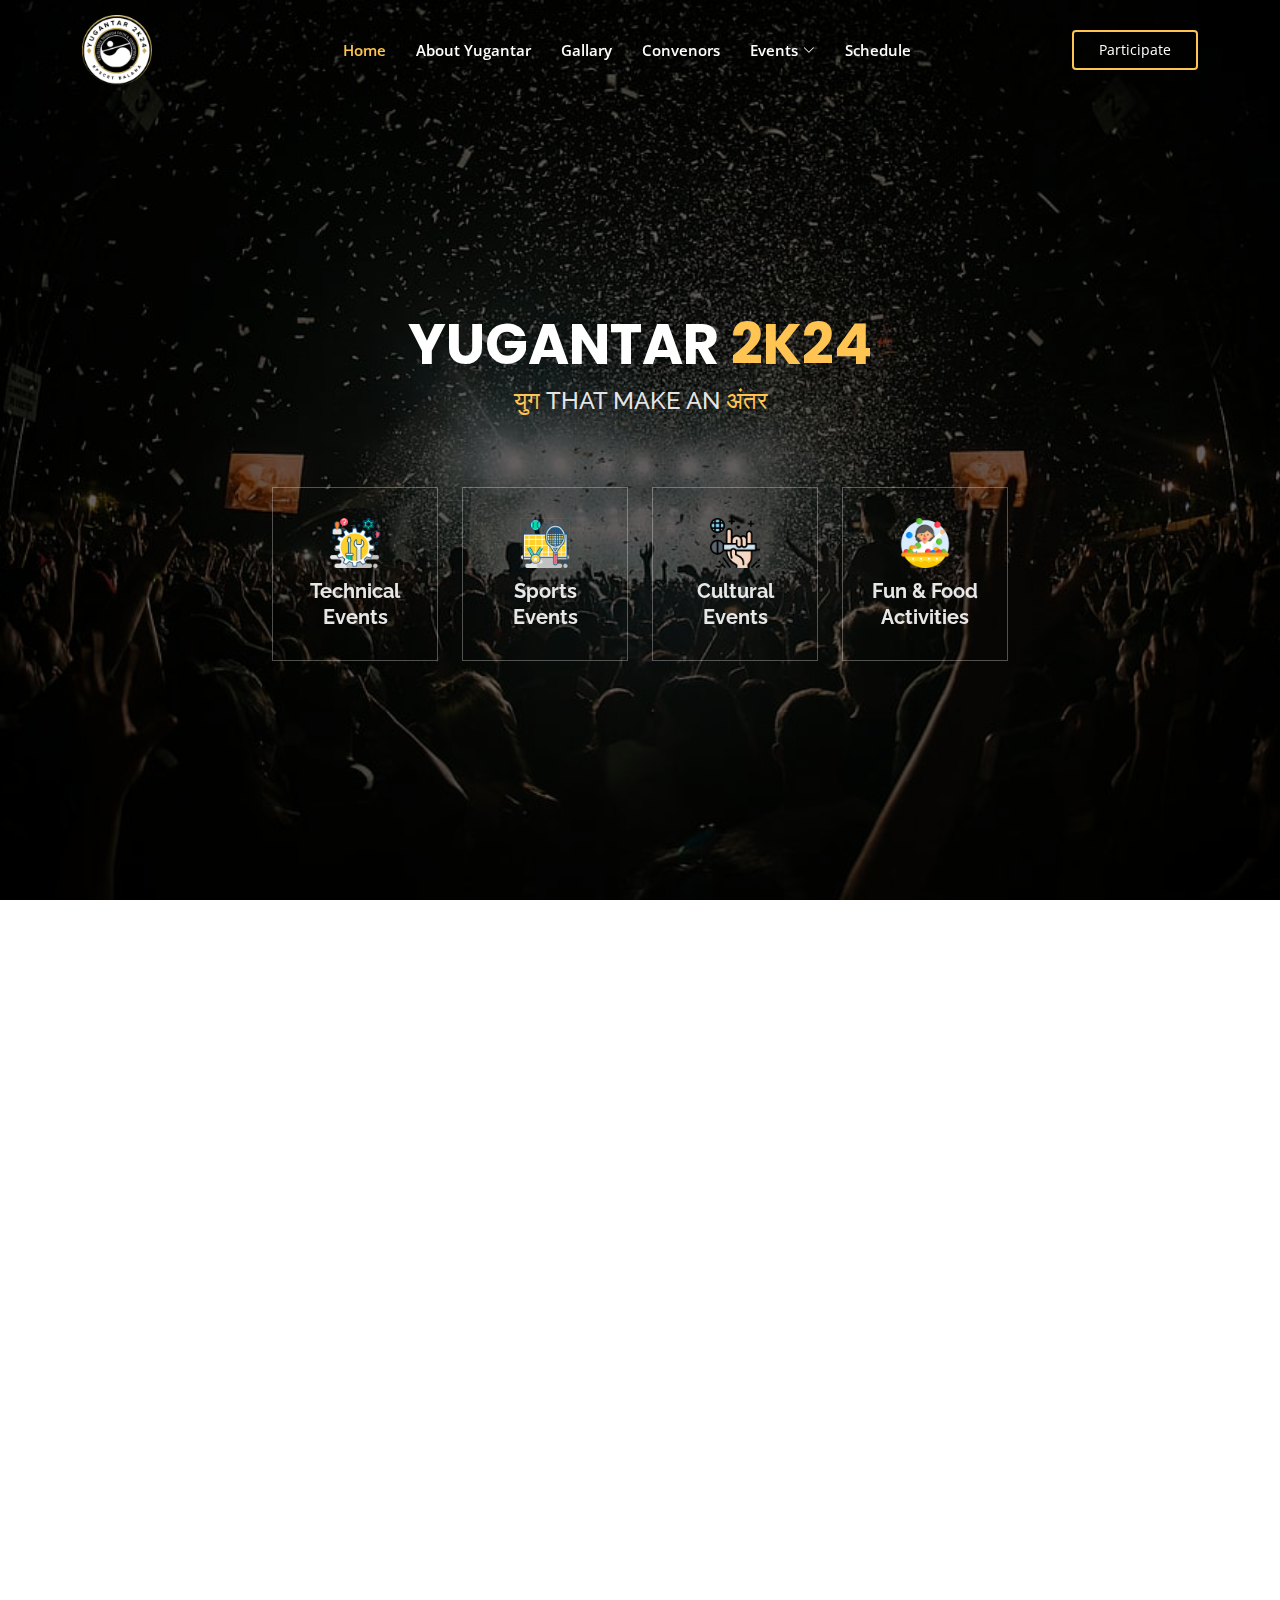
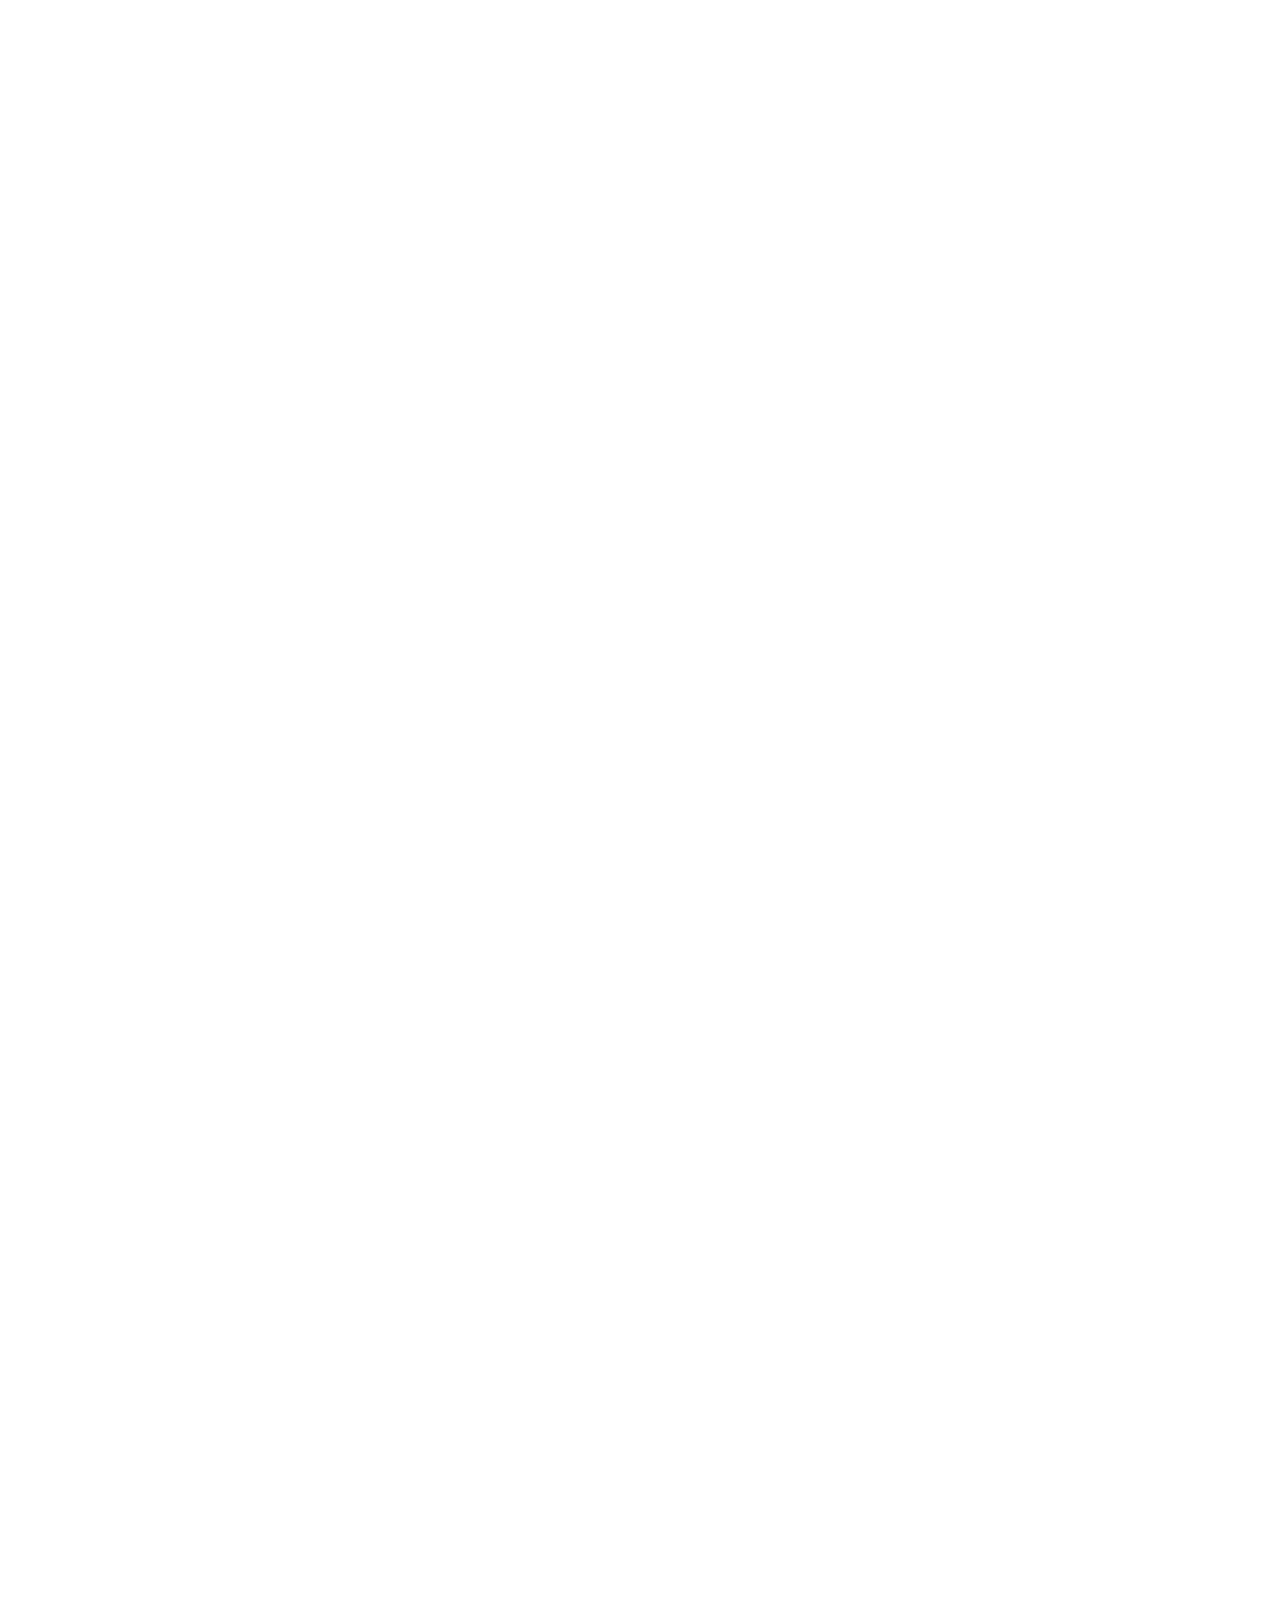
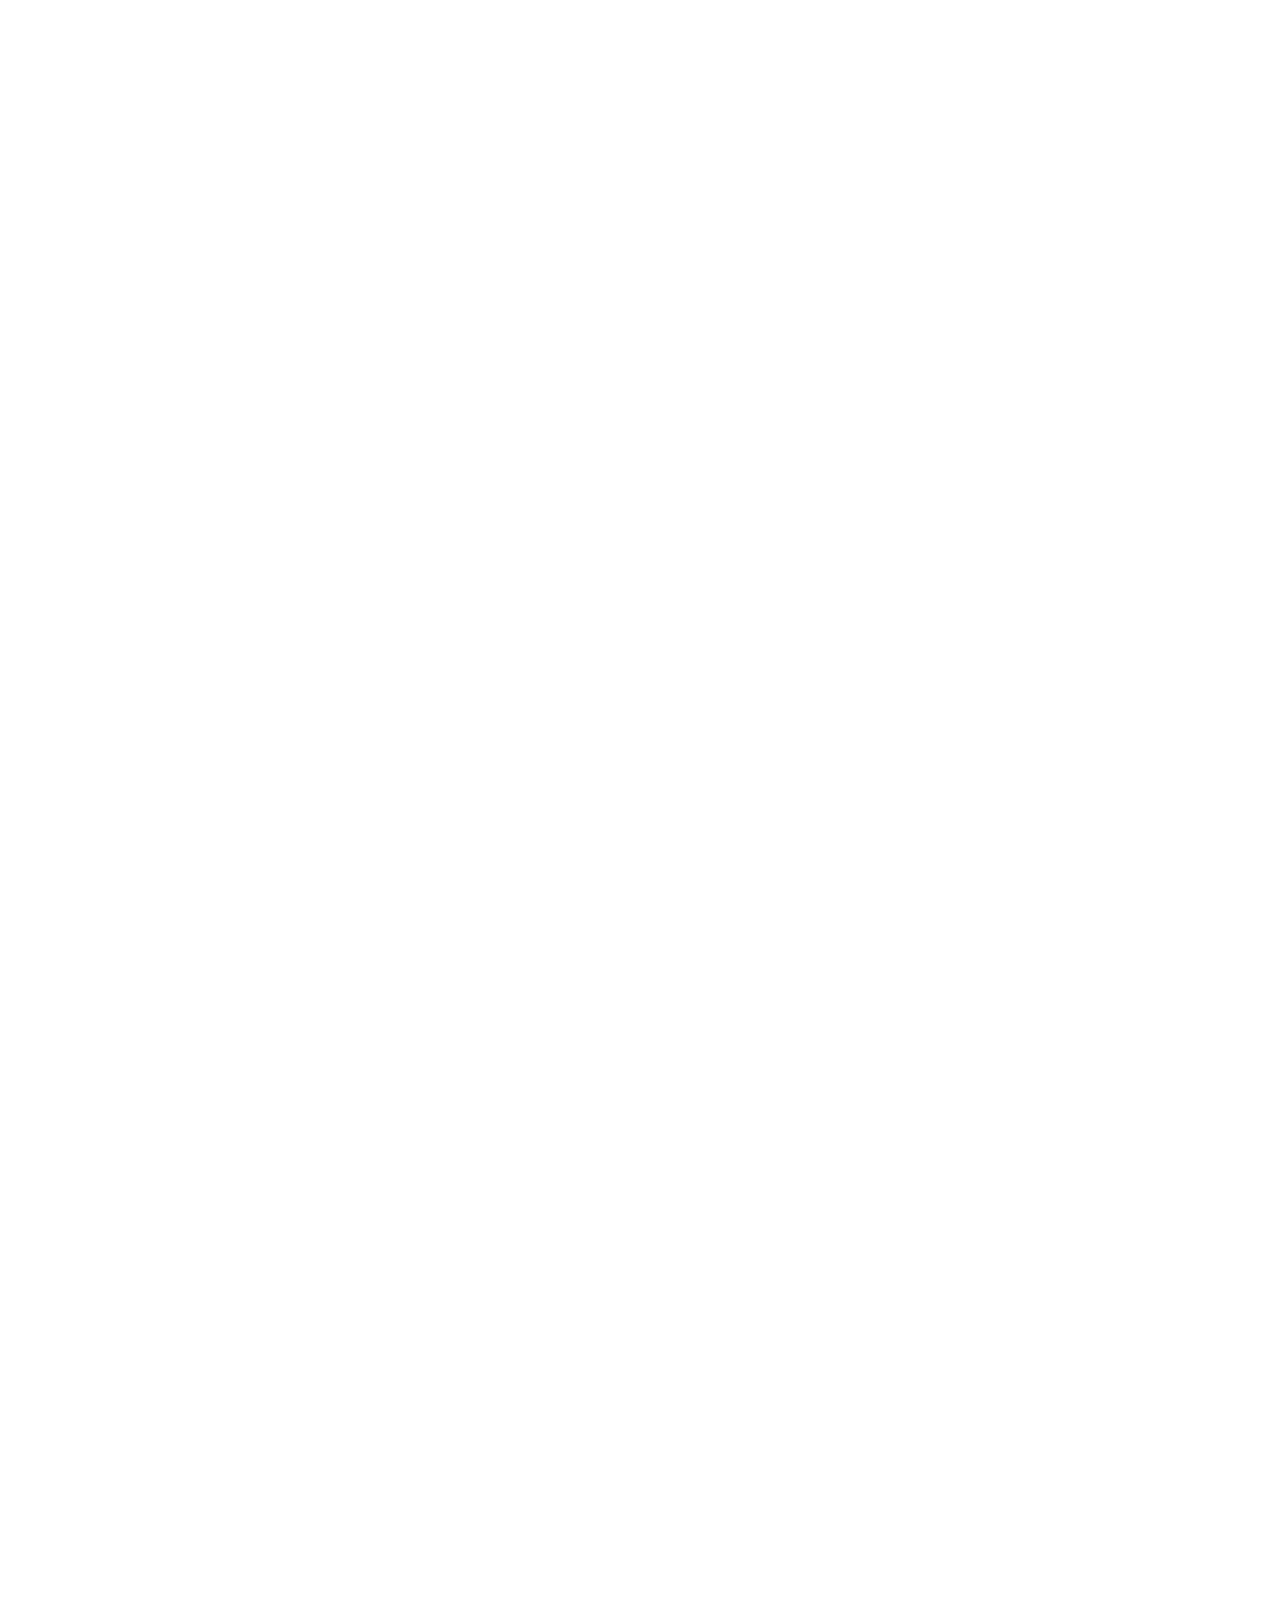
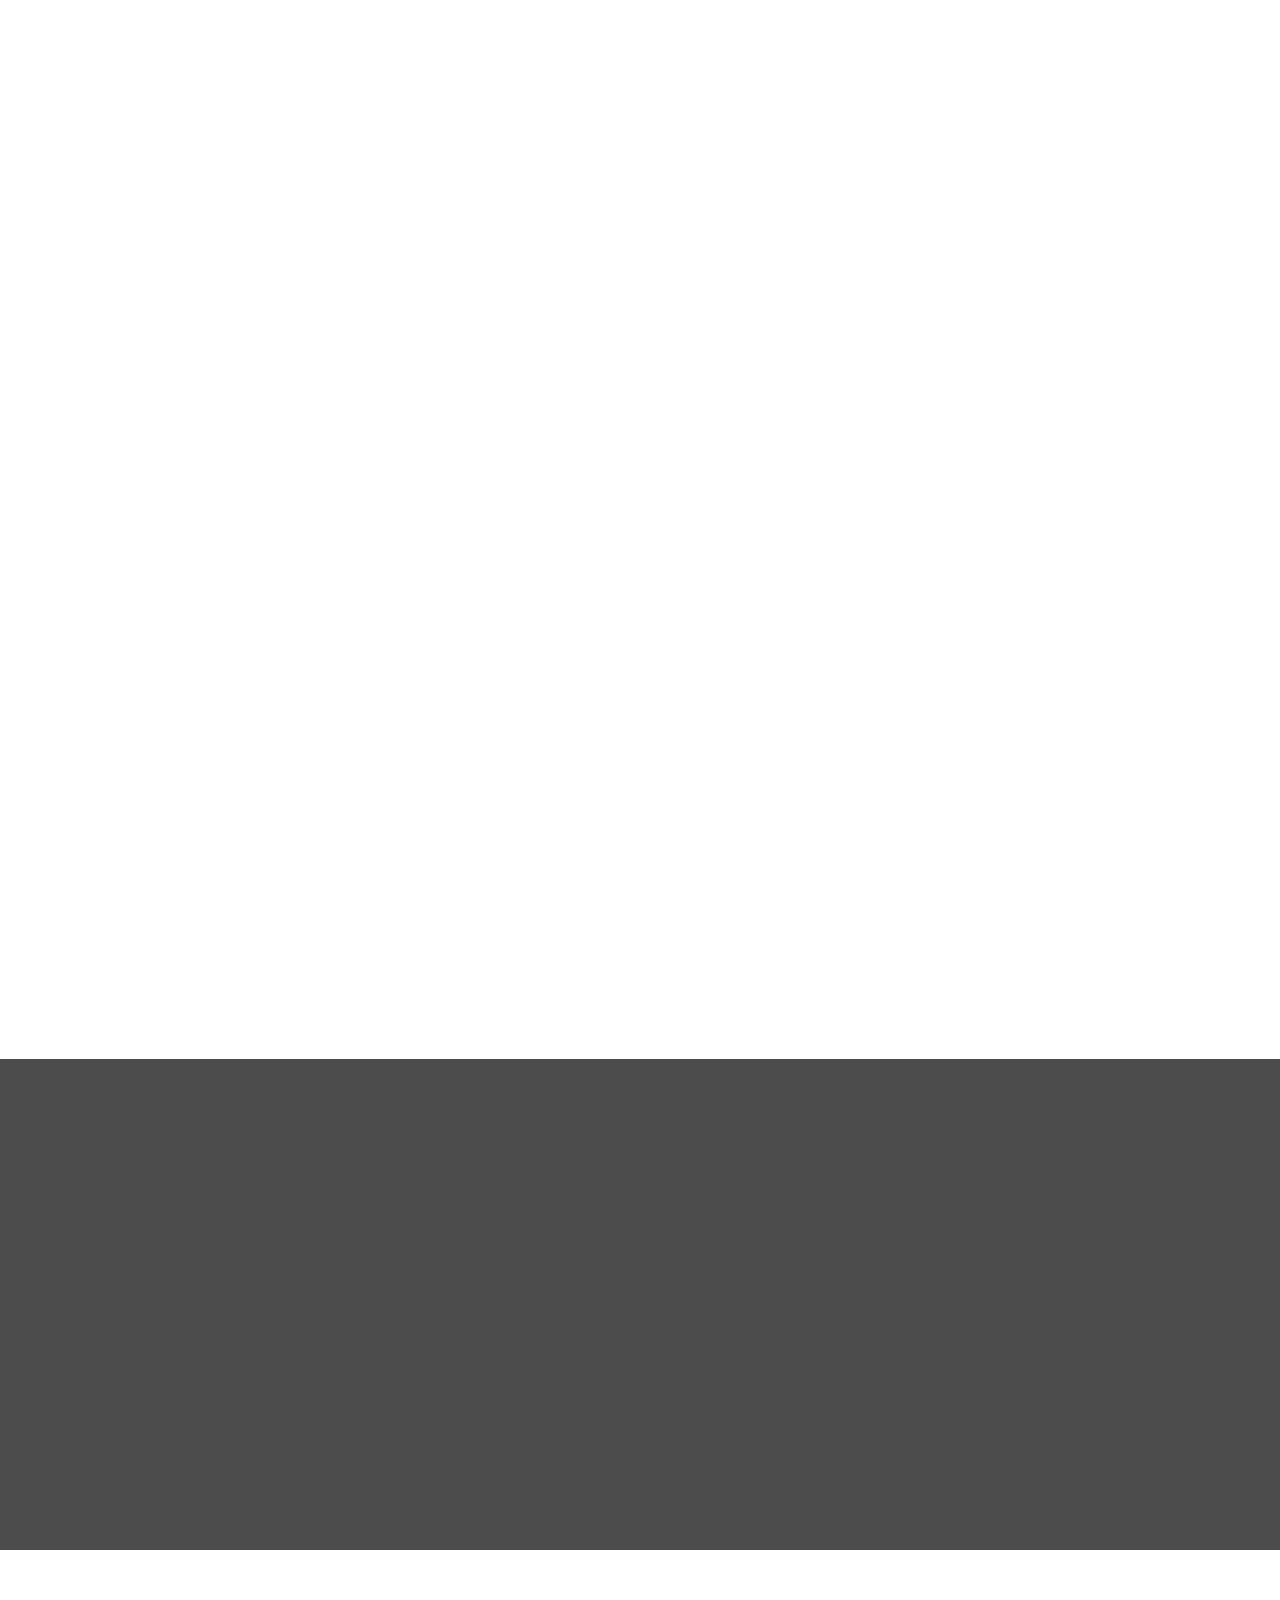
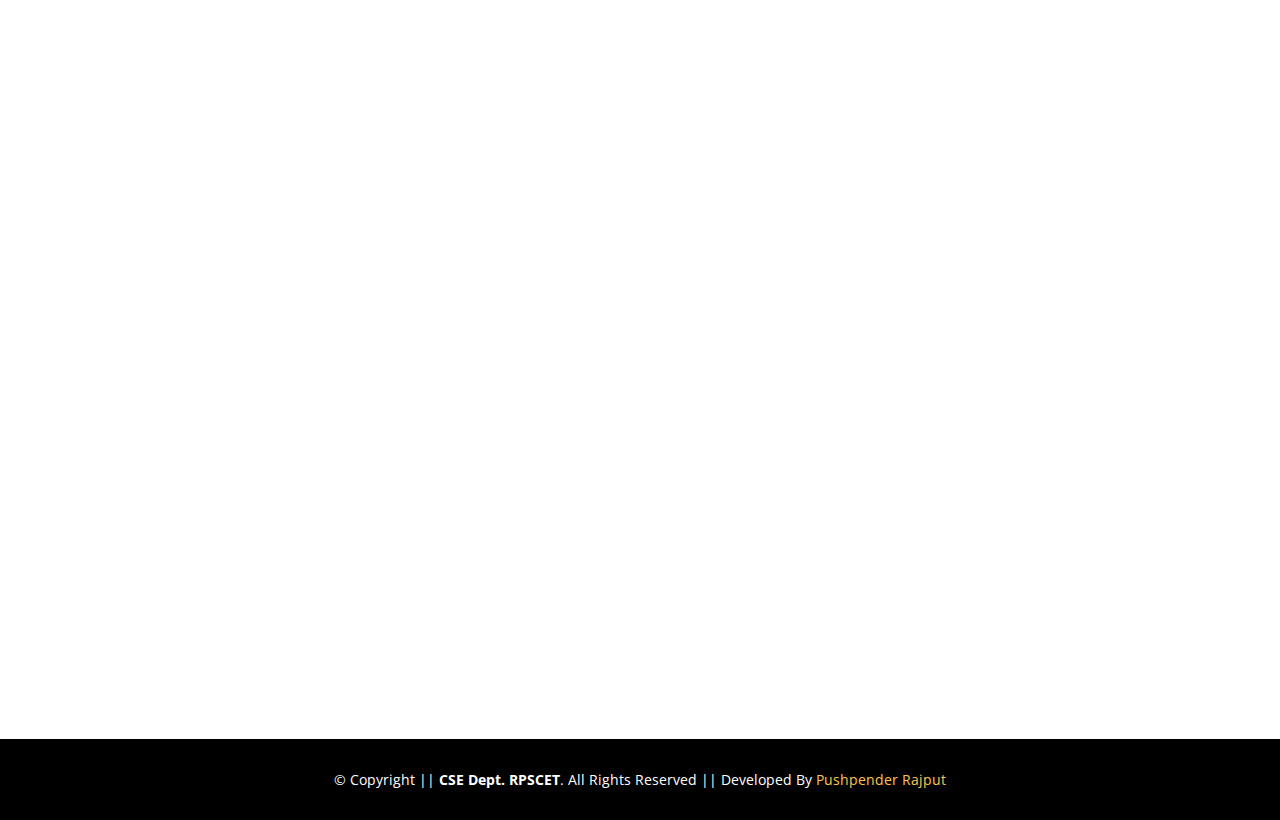
==== commit a80bb4a9: "Add Convenor Section" ====
--- a/index.html
+++ b/index.html
@@ -55,7 +55,7 @@
             </li>
             <!-- <li><a class="nav-link scrollto" href="#events"></a></li> -->
             <li><a class="nav-link scrollto" href="#gallary">Gallary</a></li>
-            <!-- <li><a class="nav-link scrollto" href="#team">Team</a></li> -->
+            <li><a class="nav-link scrollto" href="#convenor">Convenors</a></li>
             <li class="dropdown">
               <a href="#"
                 ><span>Events</span> <i class="bi bi-chevron-down"></i
@@ -145,6 +145,30 @@
           data-aos-delay="250"
         >
           <div class="col-xl-2 col-md-4">
+            <a href="technical-details.html"><div class="icon-box">
+              <img src="assets/img/icons/service.png" alt="technical" />
+              <h3>Technical Events</h3>
+            </div>
+          </div></a>
+          <div class="col-xl-2 col-md-4">
+            <a href="sports-details.html"><div class="icon-box">
+              <img src="assets/img/icons/svg.png" alt="sports" />
+              <h3>Sports Events</h3>
+            </div></a>
+          </div>
+          <div class="col-xl-2 col-md-4">
+            <a href="cultural-details.html"><div class="icon-box">
+             <img src="assets/img/icons/karaoke.png" alt="" />
+              <h3>Cultural Events</h3> 
+            </div></a>
+          </div>
+          <div class="col-xl-2 col-md-4">
+            <a href="fun-details.html"> <div class="icon-box">
+             <img src="assets/img/icons/ball-pit.png" alt="" />
+              <h3>Fun & Food Activities</h3>
+            </div></a>
+          </div>
+          <!-- <div class="col-xl-2 col-md-4">
             <div class="icon-box">
               <img src="assets/img/icons/service.png" alt="technical" />
               <h3><a href="technical-details.html">Technical Events</a></h3>
@@ -152,22 +176,16 @@
           </div>
           <div class="col-xl-2 col-md-4">
             <div class="icon-box">
-              <img src="assets/img/icons/svg.png" alt="sports" />
-              <h3><a href="sports-details.html">Sports Events</a></h3>
+              <img src="assets/img/icons/service.png" alt="technical" />
+              <h3><a href="technical-details.html">Technical Events</a></h3>
             </div>
           </div>
           <div class="col-xl-2 col-md-4">
             <div class="icon-box">
-              <img src="assets/img/icons/karaoke.png" alt="" />
-              <h3><a href="cultural-details.html">Cultural Events</a></h3>
-            </div>
-          </div>
-          <div class="col-xl-2 col-md-4">
-            <div class="icon-box">
-              <img src="assets/img/icons/ball-pit.png" alt="" />
-              <h3><a href="fun-details.html">Fun Activities</a></h3>
-            </div>
-          </div>
+              <img src="assets/img/icons/service.png" alt="technical" />
+              <h3><a href="technical-details.html">Technical Events</a></h3>
+            </div>
+          </div> -->
         </div>
       </div>
     </section>
@@ -378,360 +396,495 @@
             data-aos-delay="200"
           >
             <div class="col-lg-4 col-md-6 gallary-item filter-app">
-              <div class="gallary-wrap">
+              <a
+              href="assets/img/gallary/gallary-1.jpeg"
+              data-gallary="gallarryGallery"
+              class="gallary-lightbox"
+              ><div class="gallary-wrap">
                 <img
                   src="assets/img/gallary/gallary-1.jpeg"
                   class="img-fluid"
                   alt=""
                 />
                 <div class="gallary-info">
-                  <div class="gallary-links">
-                    <a
-                      href="assets/img/gallary/gallary-1.jpeg"
-                      data-gallary="gallarryGallery"
-                      class="gallary-lightbox"
-                      >ZOOM</a>
-                  </div>
-                </div>
-              </div>
-            </div>
-
-            <div class="col-lg-4 col-md-6 gallary-item filter-web">
-              <div class="gallary-wrap">
-                <img
-                  src="assets/img/gallary/IMG_6346.jpg"
-                  class="img-fluid"
-                  alt=""
-                />
-                <div class="gallary-info">
-                  <div class="gallary-links">
-                    <a
+                  
+                </div></a>
+              </div>
+            </div>
+
+            <div class="col-lg-4 col-md-6 gallary-item filter-web">
+              <a
                       href="assets/img/gallary/IMG_6346.jpg"
                       data-gallary="gallaryGallery"
                       class="gallary-lightbox"
-                      >ZOOM</a>
-                  </div>
-                </div>
+                      >
+                      <div class="gallary-wrap">
+                <img
+                  src="assets/img/gallary/IMG_6346.jpg"
+                  class="img-fluid"
+                  alt=""
+                />
+                <div class="gallary-info">
+                  
+                </div></a>
               </div>
             </div>
 
             <div class="col-lg-4 col-md-6 gallary-item filter-app">
-              <div class="gallary-wrap">
+              <a
+              href="assets/img/gallary/gallary-3.jpeg"
+              data-gallary="gallaryGallery"
+              class="gallary-lightbox"
+              > <div class="gallary-wrap">
                 <img
                   src="assets/img/gallary/gallary-3.jpeg"
                   class="img-fluid"
                   alt=""
                 />
                 <div class="gallary-info">
-                  <div class="gallary-links">
-                    <a
-                      href="assets/img/gallary/gallary-3.jpeg"
-                      data-gallary="gallaryGallery"
-                      class="gallary-lightbox"
-                      >ZOOM</a>
-                  </div>
-                </div>
+                  
+                </div></a>
               </div>
             </div>
 
             <div class="col-lg-4 col-md-6 gallary-item filter-card">
-              <div class="gallary-wrap">
+              <a
+                      href="assets/img/gallary/gallary-4.jpg"
+                      data-gallary="gallarygallary"
+                      class="gallary-lightbox"
+                      ><div class="gallary-wrap">
                 <img
                   src="assets/img/gallary/gallary-4.jpg"
                   class="img-fluid"
                   alt=""
                 />
                 <div class="gallary-info">
-                  <div class="gallary-links">
-                    <a
-                      href="assets/img/gallary/gallary-4.jpg"
-                      data-gallary="gallarygallary"
-                      class="gallary-lightbox"
-                      >ZOOM</a>
-                  </div>
-                </div>
-              </div>
-            </div>
-
-            <div class="col-lg-4 col-md-6 gallary-item filter-web">
-              <div class="gallary-wrap">
+                  
+                </div></a>
+              </div>
+            </div>
+
+            <div class="col-lg-4 col-md-6 gallary-item filter-web">
+              <a
+                      href="assets/img/gallary/gallary-5 (2).jpg"
+                      data-gallary="gallarygallary"
+                      class="gallary-lightbox"
+                      ><div class="gallary-wrap">
                 <img
                   src="assets/img/gallary/gallary-5 (2).jpg"
                   class="img-fluid"
                   alt=""
                 />
                 <div class="gallary-info">
-                  <div class="gallary-links">
-                    <a
-                      href="assets/img/gallary/gallary-5 (2).jpg"
-                      data-gallary="gallarygallary"
-                      class="gallary-lightbox"
-                      >ZOOM</a>
-                  </div>
-                </div>
+                  
+                </div></a>
               </div>
             </div>
 
             <div class="col-lg-4 col-md-6 gallary-item filter-app">
-              <div class="gallary-wrap">
+              <a
+                      href="assets/img/gallary/gallary-6.jpg"
+                      data-gallary="gallarygallary"
+                      class="gallary-lightbox"
+                      
+                      ><div class="gallary-wrap">
                 <img
                   src="assets/img/gallary/gallary-6.jpg"
                   class="img-fluid"
                   alt=""
                 />
                 <div class="gallary-info">
-                  <div class="gallary-links">
-                    <a
-                      href="assets/img/gallary/gallary-6.jpg"
-                      data-gallary="gallarygallary"
-                      class="gallary-lightbox"
-                      title="App 3"
-                      >ZOOM</a>
-                  </div>
-                </div>
+                  
+                </div></a>
               </div>
             </div>
 
             <div class="col-lg-4 col-md-6 gallary-item filter-app">
-              <div class="gallary-wrap">
+              <a
+                      href="assets/img/gallary/gallary-7.jpg"
+                      data-gallary="gallarygallary"
+                      class="gallary-lightbox"
+                      
+                      ><div class="gallary-wrap">
                 <img
                   src="assets/img/gallary/gallary-7.jpg"
                   class="img-fluid"
                   alt=""
                 />
                 <div class="gallary-info">
-                  <div class="gallary-links">
-                    <a
-                      href="assets/img/gallary/gallary-7.jpg"
-                      data-gallary="gallarygallary"
-                      class="gallary-lightbox"
-                      title="App 3"
-                      >ZOOM</a>
-                  </div>
-                </div>
+                  
+                </div></a>
               </div>
             </div>
 
             <div class="col-lg-4 col-md-6 gallary-item filter-card">
-              <div class="gallary-wrap">
+              <a
+                      href="assets/img/gallary/gallary-8.jpg"
+                      data-gallary="gallarygallary"
+                      class="gallary-lightbox"
+                      ><div class="gallary-wrap">
                 <img
                   src="assets/img/gallary/gallary-8.jpg"
                   class="img-fluid"
                   alt=""
                 />
                 <div class="gallary-info">
-                  <div class="gallary-links">
-                    <a
-                      href="assets/img/gallary/gallary-8.jpg"
-                      data-gallary="gallarygallary"
-                      class="gallary-lightbox"
-                      >ZOOM</a>
-                  </div>
-                </div>
-              </div>
-            </div>
-
-            <div class="col-lg-4 col-md-6 gallary-item filter-web">
-              <div class="gallary-wrap">
+                  
+                </div></a>
+              </div>
+            </div>
+
+            <div class="col-lg-4 col-md-6 gallary-item filter-web">
+              <a
+                      href="assets/img/gallary/gallary-5.jpg"
+                      data-gallary="gallarygallary"
+                      class="gallary-lightbox"
+                      ><div class="gallary-wrap">
                 <img
                   src="assets/img/gallary/gallary-5.jpg"
                   class="img-fluid"
                   alt=""
                 />
                 <div class="gallary-info">
-                  <div class="gallary-links">
-                    <a
-                      href="assets/img/gallary/gallary-5.jpg"
-                      data-gallary="gallarygallary"
-                      class="gallary-lightbox"
-                      >ZOOM</a>
-                  </div>
-                </div>
-              </div>
-            </div>
-            <div class="col-lg-4 col-md-6 gallary-item filter-web">
-              <div class="gallary-wrap">
+                  
+                </div></a>
+              </div>
+            </div>
+            <div class="col-lg-4 col-md-6 gallary-item filter-web">
+              <a
+                      href="assets/img/gallary/IMG_6347.jpg"
+                      data-gallary="gallarygallary"
+                      class="gallary-lightbox"
+                      ><div class="gallary-wrap">
                 <img
                   src="assets/img/gallary/IMG_6347.jpg"
                   class="img-fluid"
                   alt=""
                 />
                 <div class="gallary-info">
-                  <div class="gallary-links">
-                    <a
-                      href="assets/img/gallary/IMG_6347.jpg"
-                      data-gallary="gallarygallary"
-                      class="gallary-lightbox"
-                      >ZOOM</a>
-                  </div>
-                </div>
-              </div>
-            </div>
-            <div class="col-lg-4 col-md-6 gallary-item filter-web">
-              <div class="gallary-wrap">
+                  
+                </div></a>
+              </div>
+            </div>
+            <div class="col-lg-4 col-md-6 gallary-item filter-web">
+              <a
+                      href="assets/img/gallary/IMG_6344.jpg"
+                      data-gallary="gallarygallary"
+                      class="gallary-lightbox"
+                      ><div class="gallary-wrap">
                 <img
                   src="assets/img/gallary/IMG_6344.jpg"
                   class="img-fluid"
                   alt=""
                 />
                 <div class="gallary-info">
-                  <div class="gallary-links">
-                    <a
-                      href="assets/img/gallary/IMG_6344.jpg"
-                      data-gallary="gallarygallary"
-                      class="gallary-lightbox"
-                      >ZOOM</a>
-                  </div>
-                </div>
-              </div>
-            </div>
-            <div class="col-lg-4 col-md-6 gallary-item filter-web">
-              <div class="gallary-wrap">
+                  
+                </div></a>
+              </div>
+            </div>
+            <div class="col-lg-4 col-md-6 gallary-item filter-web">
+              <a
+                      href="assets/img/gallary/IMG_6345.jpg"
+                      data-gallary="gallarygallary"
+                      class="gallary-lightbox"
+                      ><div class="gallary-wrap">
                 <img
                   src="assets/img/gallary/IMG_6345.jpg"
                   class="img-fluid"
                   alt=""
                 />
                 <div class="gallary-info">
-                  <div class="gallary-links">
-                    <a
-                      href="assets/img/gallary/IMG_6345.jpg"
-                      data-gallary="gallarygallary"
-                      class="gallary-lightbox"
-                      >ZOOM</a>
-                  </div>
-                </div>
-              </div>
-            </div>
-            <div class="col-lg-4 col-md-6 gallary-item filter-web">
-              <div class="gallary-wrap">
+                  
+                </div></a>
+              </div>
+            </div>
+            <div class="col-lg-4 col-md-6 gallary-item filter-web">
+              <a
+                      href="assets/img/gallary/IMG_6342.jpg"
+                      data-gallary="gallarygallary"
+                      class="gallary-lightbox"
+                      ><div class="gallary-wrap">
                 <img
                   src="assets/img/gallary/IMG_6342.jpg"
                   class="img-fluid"
                   alt=""
                 />
                 <div class="gallary-info">
-                  <div class="gallary-links">
-                    <a
-                      href="assets/img/gallary/IMG_6342.jpg"
-                      data-gallary="gallarygallary"
-                      class="gallary-lightbox"
-                      >ZOOM</a>
-                  </div>
-                </div>
-              </div>
-            </div>
-            <div class="col-lg-4 col-md-6 gallary-item filter-web">
-              <div class="gallary-wrap">
+                  
+                </div> </a>
+              </div>
+            </div>
+            <div class="col-lg-4 col-md-6 gallary-item filter-web">
+              <a
+                      href="assets/img/gallary/IMG_6343.jpg"
+                      data-gallary="gallarygallary"
+                      class="gallary-lightbox"
+                      ><div class="gallary-wrap">
                 <img
                   src="assets/img/gallary/IMG_6343.jpg"
                   class="img-fluid"
                   alt=""
                 />
                 <div class="gallary-info">
-                  <div class="gallary-links">
-                    <a
-                      href="assets/img/gallary/IMG_6343.jpg"
-                      data-gallary="gallarygallary"
-                      class="gallary-lightbox"
-                      >ZOOM</a>
-                  </div>
-                </div>
-              </div>
-            </div>
-            <div class="col-lg-4 col-md-6 gallary-item filter-web">
-              <div class="gallary-wrap">
+                  
+                </div></a>
+              </div>
+            </div>
+            <div class="col-lg-4 col-md-6 gallary-item filter-web">
+              <a
+                      href="assets/img/gallary/gallary-2.jpeg"
+                      data-gallary="gallarygallary"
+                      class="gallary-lightbox"
+                      ><div class="gallary-wrap">
                 <img
                   src="assets/img/gallary/gallary-2.jpeg"
                   class="img-fluid"
                   alt=""
                 />
                 <div class="gallary-info">
-                  <div class="gallary-links">
-                    <a
-                      href="assets/img/gallary/gallary-2.jpeg"
-                      data-gallary="gallarygallary"
-                      class="gallary-lightbox"
-                      >ZOOM</a>
-                  </div>
-                </div>
-              </div>
-            </div>
-            <div class="col-lg-4 col-md-6 gallary-item filter-web">
-              <div class="gallary-wrap">
+                  
+                </div></a>
+              </div>
+            </div>
+            <div class="col-lg-4 col-md-6 gallary-item filter-web">
+              <a
+                      href="assets/img/gallary/gallary-10.png"
+                      data-gallary="gallarygallary"
+                      class="gallary-lightbox"
+                      ><div class="gallary-wrap">
                 <img
                   src="assets/img/gallary/gallary-10.png"
                   class="img-fluid"
                   alt=""
                 />
                 <div class="gallary-info">
-                  <div class="gallary-links">
-                    <a
-                      href="assets/img/gallary/gallary-10.png"
-                      data-gallary="gallarygallary"
-                      class="gallary-lightbox"
-                      >ZOOM</a>
-                  </div>
-                </div>
-              </div>
-            </div>
-            <div class="col-lg-4 col-md-6 gallary-item filter-web">
-              <div class="gallary-wrap">
+                  
+                </div> </a>
+              </div>
+            </div>
+            <div class="col-lg-4 col-md-6 gallary-item filter-web">
+              <a
+                      href="assets/img/gallary/gallary-11.jpeg"
+                      data-gallary="gallarygallary"
+                      class="gallary-lightbox"
+                      ><div class="gallary-wrap">
                 <img
                   src="assets/img/gallary/gallary-11.jpeg"
                   class="img-fluid"
                   alt=""
                 />
                 <div class="gallary-info">
-                  <div class="gallary-links">
-                    <a
-                      href="assets/img/gallary/gallary-11.jpeg"
-                      data-gallary="gallarygallary"
-                      class="gallary-lightbox"
-                      >ZOOM</a>
-                  </div>
-                </div>
-              </div>
-            </div>
-            <div class="col-lg-4 col-md-6 gallary-item filter-web">
-              <div class="gallary-wrap">
+                  
+                </div></a>
+              </div>
+            </div>
+            <div class="col-lg-4 col-md-6 gallary-item filter-web">
+              <a
+                      href="assets/img/gallary/gallary-12.jpeg"
+                      data-gallary="gallarygallary"
+                      class="gallary-lightbox"
+                      ><div class="gallary-wrap">
                 <img
                   src="assets/img/gallary/gallary-12.jpeg"
                   class="img-fluid"
                   alt=""
                 />
                 <div class="gallary-info">
-                  <div class="gallary-links">
-                    <a
-                      href="assets/img/gallary/gallary-12.jpeg"
-                      data-gallary="gallarygallary"
-                      class="gallary-lightbox"
-                      >ZOOM</a>
-                  </div>
-                </div>
-              </div>
-            </div>
-            <div class="col-lg-4 col-md-6 gallary-item filter-web">
-              <div class="gallary-wrap">
+                 
+                </div></a>
+              </div>
+            </div>
+            <div class="col-lg-4 col-md-6 gallary-item filter-web">
+              <a
+                      href="assets/img/gallary/last.jpeg"
+                      data-gallary="gallarygallary"
+                      class="gallary-lightbox"
+                      ><div class="gallary-wrap">
                 <img
                   src="assets/img/gallary/last.jpeg"
                   class="img-fluid"
                   alt=""
                 />
                 <div class="gallary-info">
-                  <div class="gallary-links">
-                    <a
-                      href="assets/img/gallary/last.jpeg"
-                      data-gallary="gallarygallary"
-                      class="gallary-lightbox"
-                      >ZOOM</a>
-                  </div>
-                </div>
+                  
+                </div></a>
               </div>
             </div>
           </div>
         </div>
       </section>
+      <!-- ======= convenor Section ======= -->
+    <section id="convenor" class="convenor">
+      <div class="container" data-aos="fade-up">
+
+        <div class="section-title">
+          <h2>Convenor</h2>
+          <p>Faculty Convenors</p>
+        </div>
+
+        <div class="row">
+
+          <div class="col-lg-3 col-md-6 d-flex align-items-stretch">
+            <div class="member" data-aos="fade-up" data-aos-delay="100">
+              <div class="member-img">
+                <img src="assets/img/convenor/stage.jpeg" class="img-fluid" alt="">
+                <div class="social">
+                  <a href="tel:9711902095"><i class="bi bi-phone"></i></a>
+                  
+                </div>
+              </div>
+              <div class="member-info">
+                <h4>Mrs. Geetanjali Gandhi</h4>
+                <span>Stage Management</span>
+              </div>
+            </div>
+          </div>
+
+          <div class="col-lg-3 col-md-6 d-flex align-items-stretch">
+            <div class="member" data-aos="fade-up" data-aos-delay="200">
+              <div class="member-img">
+                <img src="assets/img/convenor/cultural.jpeg" class="img-fluid" alt="">
+                <div class="social">
+                  <a href=""><i class="bi bi-phone"></i></a>
+                  
+                </div>
+              </div>
+              <div class="member-info">
+                <h4>Dr. Rosa Lina</h4>
+                <span>Cultural Events</span>
+              </div>
+            </div>
+          </div>
+
+          <div class="col-lg-3 col-md-6 d-flex align-items-stretch">
+            <div class="member" data-aos="fade-up" data-aos-delay="300">
+              <div class="member-img">
+                <img src="assets/img/convenor/ritumohansir.jpeg" class="img-fluid" alt="">
+                <div class="social">
+                  <a href=""><i class="bi bi-phone"></i></a>
+                  
+                </div>
+              </div>
+              <div class="member-info">
+                <h4>Dr. Ritu Mohan Aggrawat</h4>
+                <span>Literary Events</span>
+              </div>
+            </div>
+          </div>
+
+          
+          <div class="col-lg-3 col-md-6 d-flex align-items-stretch">
+            <div class="member" data-aos="fade-up" data-aos-delay="400">
+              <div class="member-img">
+                <img src="assets/img/testimonials/hodapplied.jpeg" class="img-fluid" alt="">
+                <div class="social">
+                  <a href=""><i class="bi bi-phone"></i></a>
+                  
+                </div>
+              </div>
+              <div class="member-info">
+                <h4>Mr. Sumit Saini</h4>
+                <span>Sports Events</span>
+              </div>
+            </div>
+          </div>
+          <div class="col-lg-3 col-md-6 d-flex align-items-stretch">
+            <div class="member" data-aos="fade-up" data-aos-delay="400">
+              <div class="member-img">
+                <img src="assets/img/convenor/technical.jpeg" class="img-fluid" alt="">
+                <div class="social">
+                  <a href=""><i class="bi bi-phone"></i></a>
+                  
+                </div>
+              </div>
+              <div class="member-info">
+                <h4>Er. Vishal Mittal</h4>
+                <span>Technical Events</span>
+              </div>
+            </div>
+          </div>
+          <div class="col-lg-3 col-md-6 d-flex align-items-stretch">
+            <div class="member" data-aos="fade-up" data-aos-delay="400">
+              <div class="member-img">
+                <img src="assets/img/convenor/artncraft.jpeg" class="img-fluid" alt="">
+                <div class="social">
+                  <a href=""><i class="bi bi-phone"></i></a>
+                  
+                </div>
+              </div>
+              <div class="member-info">
+                <h4>Mrs. Sarita </h4>
+                <span>Art and Craft</span>
+              </div>
+            </div>
+          </div>
+          <div class="col-lg-3 col-md-6 d-flex align-items-stretch">
+            <div class="member" data-aos="fade-up" data-aos-delay="400">
+              <div class="member-img">
+                <img src="assets/img/testimonials/hodece.jpeg" class="img-fluid" alt="">
+                <div class="social">
+                  <a href="tel:7497852541"><i class="bi bi-phone"></i></a>
+                  
+                </div>
+              </div>
+              <div class="member-info">
+                <h4>Mr. Sandeep Yadav</h4>
+                <span>Fun and Food Events</span>
+              </div>
+            </div>
+          </div>
+          <div class="col-lg-3 col-md-6 d-flex align-items-stretch">
+            <div class="member" data-aos="fade-up" data-aos-delay="400">
+              <div class="member-img">
+                <img src="assets/img/convenor/media.jpeg" class="img-fluid" alt="">
+                <div class="social">
+                  <a href="tel:822999151"><i class="bi bi-phone"></i></a>
+                  
+                </div>
+              </div>
+              <div class="member-info">
+                <h4>Mr. Vikash Sharma</h4>
+                <span>Media Coverage</span>
+              </div>
+            </div>
+          </div>
+          <div class="col-lg-3 col-md-6 d-flex align-items-stretch">
+            <div class="member" data-aos="fade-up" data-aos-delay="400">
+              <div class="member-img">
+                <img src="assets/img/convenor/ravinder.jpg" class="img-fluid" alt="">
+                <div class="social">
+                  <a href=""><i class="bi bi-phone"></i></a>
+                  
+                </div>
+              </div>
+              <div class="member-info">
+                <h4>Dr. Ravinder Kumar</h4>
+                <span>Discipline Committee</span>
+              </div>
+            </div>
+          </div>
+          <div class="col-lg-3 col-md-6 d-flex align-items-stretch">
+            <div class="member" data-aos="fade-up" data-aos-delay="400">
+              <div class="member-img">
+                <img src="assets/img/convenor/hodme.png" class="img-fluid" alt="">
+                <div class="social">
+                  <a href=""><i class="bi bi-phone"></i></a>
+                 
+                </div>
+              </div>
+              <div class="member-info">
+                <h4>Er. Manish Kaushik</h4>
+                <span>Purchasing Committee</span>
+              </div>
+            </div>
+          </div>
+
+        </div>
+
+      </div>
+    </section>
+
+
       <section id="testimonials" class="testimonials">
         <div class="container" data-aos="zoom-in">
   
@@ -741,7 +894,7 @@
               <div class="swiper-slide">
                 <div class="testimonial-item">
                   <img src="assets/img/testimonials/ceo.png" class="testimonial-img" alt="">
-                  <h3>Mr. Manish Rao</h3>
+                  <h3>Er. Manish Rao</h3>
                   <h4>CEO</h4>
                   <p>
                     <i class="bx bxs-quote-alt-left quote-icon-left"></i>
@@ -767,7 +920,7 @@
               <div class="swiper-slide">
                 <div class="testimonial-item">
                   <img src="assets/img/testimonials/directorsir.jpg" class="testimonial-img" alt="">
-                  <h3>Mr. Mahesh Yadav</h3>
+                  <h3>Dr. Mahesh Kumar Yadav</h3>
                   <h4>Director</h4>
                   <p>
                     <i class="bx bxs-quote-alt-left quote-icon-left"></i>
@@ -794,7 +947,7 @@
               <div class="swiper-slide">
                 <div class="testimonial-item">
                   <img src="assets/img/testimonials/hodcse.jpg" class="testimonial-img" alt="">
-                  <h3>Mr. Gundeep Tanwar</h3>
+                  <h3>Dr. Gundeep Tanwar</h3>
                   <h4>HOD CSE</h4>
                   <p>
                     <i class="bx bxs-quote-alt-left quote-icon-left"></i>
@@ -840,8 +993,8 @@
               </div>
               <div class="swiper-slide">
                 <div class="testimonial-item">
-                  <img src="assets/img/testimonials/hodee.jpg" class="testimonial-img" alt="">
-                  <h3>Mr. Karambir Sheoran</h3>
+                  <img src="assets/img/testimonials/technical.jpeg" class="testimonial-img" alt="">
+                  <h3>Mr. Vishal Mittal</h3>
                   <h4>HOD EE</h4>
                   <p>
                     <i class="bx bxs-quote-alt-left quote-icon-left"></i>
@@ -852,7 +1005,7 @@
               </div>
               <div class="swiper-slide">
                 <div class="testimonial-item">
-                  <img src="assets/img/testimonials/sumit-hod.jpg" class="testimonial-img" alt="">
+                  <img src="assets/img/testimonials/hodapplied.jpeg" class="testimonial-img" alt="">
                   <h3>Mr. Sumit Saini</h3>
                   <h4>HOD Applied Science</h4>
                   <p>
@@ -864,8 +1017,8 @@
               </div>
               <div class="swiper-slide">
                 <div class="testimonial-item">
-                  <img src="assets/img/testimonials/hodmgmt.jpg" class="testimonial-img" alt="">
-                  <h3>Mr. Anil Sangwan</h3>
+                  <img src="assets/img/testimonials/ravinder.jpg" class="testimonial-img" alt="">
+                  <h3>Mr. Ravinder Kumar</h3>
                   <h4>HOD Management</h4>
                   <p>
                     <i class="bx bxs-quote-alt-left quote-icon-left"></i>
@@ -902,7 +1055,7 @@
             ></iframe>
           </div>
 
-          <div class="row mt-5">
+          <div class="col mt-5">
             <div class="col-lg-4">
               <div class="info">
                 <div class="address">
@@ -914,18 +1067,18 @@
                 <div class="email">
                   <i class="bi bi-envelope"></i>
                   <h4>Email:</h4>
-                  <p>info@example.com</p>
+                  <p>rpsbalana@gmail.com</p>
                 </div>
 
                 <div class="phone">
                   <i class="bi bi-phone"></i>
                   <h4>Call:</h4>
-                  <p>+1 5589 55488 55s</p>
-                </div>
-              </div>
-            </div>
-
-            <div class="col-lg-8 mt-5 mt-lg-0">
+                  <p>94662-75566</p>
+                </div>
+              </div>
+            </div>
+
+            <!-- <div class="col-lg-8 mt-5 mt-lg-0">
               <form
                 action="forms/contact.php"
                 method="post"
@@ -984,7 +1137,7 @@
                   <button type="submit">Send Message</button>
                 </div>
               </form>
-            </div>
+            </div> -->
           </div>
         </div>
       </section>
--- a/assets/css/style.css
+++ b/assets/css/style.css
@@ -447,12 +447,13 @@
 }
 
 #hero .icon-box img {
-  height: 40px;
+  height: 50px;
   /* line-height: 1; */
-  color: #ffc451;
+  /* color: #ffc451; */
 }
 
 #hero .icon-box h3 {
+  color: rgba(255, 255, 255, 0.9);
   font-weight: 700;
   margin: 10px 0 0 0;
   padding: 0;
@@ -466,7 +467,7 @@
   transition: ease-in-out 0.3s;
 }
 
-#hero .icon-box h3 a:hover {
+#hero .icon-box h3:hover {
   color: #ffc451;
 }
 
@@ -535,9 +536,7 @@
   color: #151515;
 }
 
-/*--------------------------------------------------------------
-# About
---------------------------------------------------------------*/
+/* About */
 .about .content h3 {
   font-weight: 700;
   font-size: 28px;
@@ -545,6 +544,14 @@
 }
 .about img{
   border-radius: 10px;
+  box-shadow:
+  0 2.8px 2.2px rgba(0, 0, 0, 0.034),
+  0 6.7px 5.3px rgba(0, 0, 0, 0.048),
+  0 12.5px 10px rgba(0, 0, 0, 0.06),
+  0 22.3px 17.9px rgba(0, 0, 0, 0.072),
+  0 41.8px 33.4px rgba(0, 0, 0, 0.086),
+  0 100px 80px rgba(0, 0, 0, 0.12)
+
 }
 .about .content ul {
   list-style: none;
@@ -568,174 +575,8 @@
   margin-bottom: 0;
 }
 
-/*--------------------------------------------------------------
-# Clients
---------------------------------------------------------------*/
-.clients {
-  padding-top: 20px;
-}
-
-.clients .swiper-slide img {
-  opacity: 0.5;
-  transition: 0.3s;
-  filter: grayscale(100);
-}
-
-.clients .swiper-slide img:hover {
-  filter: none;
-  opacity: 1;
-}
-
-.clients .swiper-pagination {
-  margin-top: 20px;
-  position: relative;
-}
-
-.clients .swiper-pagination .swiper-pagination-bullet {
-  width: 12px;
-  height: 12px;
-  background-color: #fff;
-  opacity: 1;
-  background-color: #ddd;
-}
-
-.clients .swiper-pagination .swiper-pagination-bullet-active {
-  background-color: #ffc451;
-}
-
-/*--------------------------------------------------------------
-# Features
---------------------------------------------------------------*/
-.features {
-  padding-top: 20px;
-}
-
-.features .icon-box {
-  padding-left: 15px;
-}
-
-.features .icon-box h4 {
-  font-size: 20px;
-  font-weight: 700;
-  margin: 5px 0 10px 60px;
-}
-
-.features .icon-box i {
-  font-size: 48px;
-  float: left;
-  color: #ffc451;
-}
-
-.features .icon-box p {
-  font-size: 15px;
-  color: #848484;
-  margin-left: 60px;
-}
-
-.features .image {
-  background-position: center center;
-  background-repeat: no-repeat;
-  background-size: cover;
-  min-height: 400px;
-}
-
-/*--------------------------------------------------------------
-# events
---------------------------------------------------------------*/
-.events .icon-box {
-  text-align: center;
-  border: 1px solid #ebebeb;
-  padding: 80px 20px;
-  transition: all ease-in-out 0.1s;
-  background: #fff;
-}
-
-.events .icon-box .icon {
-  margin: 0 auto;
-  width: 64px;
-  height: 64px;
-  background: #ffc451;
-  border-radius: 4px;
-  display: flex;
-  align-items: center;
-  justify-content: center;
-  margin-bottom: 20px;
-  transition: 0.1s;
-}
-
-.events .icon-box .icon i {
-  color: #151515;
-  font-size: 28px;
-  transition: ease-in-out 0.1s;
-}
-
-.events .icon-box h4 {
-  font-weight: 700;
-  margin-bottom: 15px;
-  font-size: 24px;
-}
-
-.events .icon-box h4 a {
-  color: #151515;
-  transition: ease-in-out 0.1s;
-}
-
-.events .icon-box h4 a:hover {
-  color: #ffc451;
-}
-
-.events .icon-box p {
-  line-height: 24px;
-  font-size: 14px;
-  margin-bottom: 0;
-}
-
-.events .icon-box:hover {
-  border-color: #fff;
-  box-shadow: 0px 0 25px 0 rgba(0, 0, 0, 0.1);
-  transform: translateY(-10px);
-}
-
-/* 
-.cta {
-  background: linear-gradient(rgba(2, 2, 2, 0.5), rgba(0, 0, 0, 0.5)), url("../img/cta-bg.jpg") fixed center center;
-  background-size: cover;
-  padding: 60px 0;
-}
-
-.cta h3 {
-  color: #fff;
-  font-size: 28px;
-  font-weight: 700;
-}
-
-.cta p {
-  color: #fff;
-}
-
-.cta .cta-btn {
-  font-family: "Raleway", sans-serif;
-  font-weight: 600;
-  font-size: 16px;
-  letter-spacing: 1px;
-  display: inline-block;
-  padding: 8px 28px;
-  border-radius: 4px;
-  transition: 0.5s;
-  margin-top: 10px;
-  border: 2px solid #fff;
-  color: #fff;
-}
-
-.cta .cta-btn:hover {
-  background: #ffc451;
-  border-color: #ffc451;
-  color: #151515;
-} */
-
-/*--------------------------------------------------------------
-# gallary
---------------------------------------------------------------*/
+
+
 .gallary .gallary-item {
   margin-bottom: 30px;
 }
@@ -920,89 +761,6 @@
 .gallary-details .gallary-description p {
   padding: 0;
 }
-
-/*--------------------------------------------------------------
-# Counts
---------------------------------------------------------------*/
-.counts .content {
-  padding: 30px 0;
-}
-
-.counts .content h3 {
-  font-weight: 700;
-  font-size: 34px;
-  color: #151515;
-}
-
-.counts .content p {
-  margin-bottom: 0;
-}
-
-.counts .content .count-box {
-  padding: 20px 0;
-  width: 100%;
-}
-
-.counts .content .count-box i {
-  display: block;
-  font-size: 36px;
-  color: #ffc451;
-  float: left;
-}
-
-.counts .content .count-box span {
-  font-size: 36px;
-  line-height: 30px;
-  display: block;
-  font-weight: 700;
-  color: #151515;
-  margin-left: 50px;
-}
-
-.counts .content .count-box p {
-  padding: 15px 0 0 0;
-  margin: 0 0 0 50px;
-  font-family: "Raleway", sans-serif;
-  font-size: 14px;
-  color: #3b3b3b;
-}
-
-.counts .content .count-box a {
-  font-weight: 600;
-  display: block;
-  margin-top: 20px;
-  color: #3b3b3b;
-  font-size: 15px;
-  font-family: "Poppins", sans-serif;
-  transition: ease-in-out 0.3s;
-}
-
-.counts .content .count-box a:hover {
-  color: #626262;
-}
-
-.counts .image {
-  background: url("../img/counts-img.jpg") center center no-repeat;
-  background-size: cover;
-  min-height: 400px;
-}
-
-@media (max-width: 991px) {
-  .counts .image {
-    text-align: center;
-  }
-
-  .counts .image img {
-    max-width: 80%;
-  }
-}
-
-@media (max-width: 667px) {
-  .counts .image img {
-    max-width: 100%;
-  }
-}
-
 /*--------------------------------------------------------------
 # Testimonials
 --------------------------------------------------------------*/
@@ -1113,14 +871,14 @@
 }
 
 /*--------------------------------------------------------------
-# Team
+# convenor
 --------------------------------------------------------------*/
-.team {
+.convenor {
   background: #fff;
   padding: 60px 0;
 }
 
-.team .member {
+.convenor .member {
   margin-bottom: 20px;
   overflow: hidden;
   border-radius: 5px;
@@ -1128,12 +886,12 @@
   box-shadow: 0px 2px 15px rgba(0, 0, 0, 0.1);
 }
 
-.team .member .member-img {
+.convenor .member .member-img {
   position: relative;
   overflow: hidden;
 }
 
-.team .member .social {
+.convenor .member .social {
   position: absolute;
   left: 0;
   bottom: 30px;
@@ -1143,7 +901,7 @@
   text-align: center;
 }
 
-.team .member .social a {
+.convenor .member .social a {
   transition: color 0.3s;
   color: #151515;
   margin: 0 3px;
@@ -1158,42 +916,42 @@
   align-items: center;
 }
 
-.team .member .social a:hover {
+.convenor .member .social a:hover {
   color: #151515;
   background: #ffc451;
 }
 
-.team .member .social i {
+.convenor .member .social i {
   font-size: 18px;
   line-height: 0;
 }
 
-.team .member .member-info {
+.convenor .member .member-info {
   padding: 25px 15px;
 }
 
-.team .member .member-info h4 {
+.convenor .member .member-info h4 {
   font-weight: 700;
   margin-bottom: 5px;
   font-size: 18px;
   color: #151515;
 }
 
-.team .member .member-info span {
+.convenor .member .member-info span {
   display: block;
   font-size: 13px;
   font-weight: 400;
   color: #aaaaaa;
 }
 
-.team .member .member-info p {
+.convenor .member .member-info p {
   font-style: italic;
   font-size: 14px;
   line-height: 26px;
   color: #777777;
 }
 
-.team .member:hover .social {
+.convenor .member:hover .social {
   opacity: 1;
   bottom: 15px;
 }
